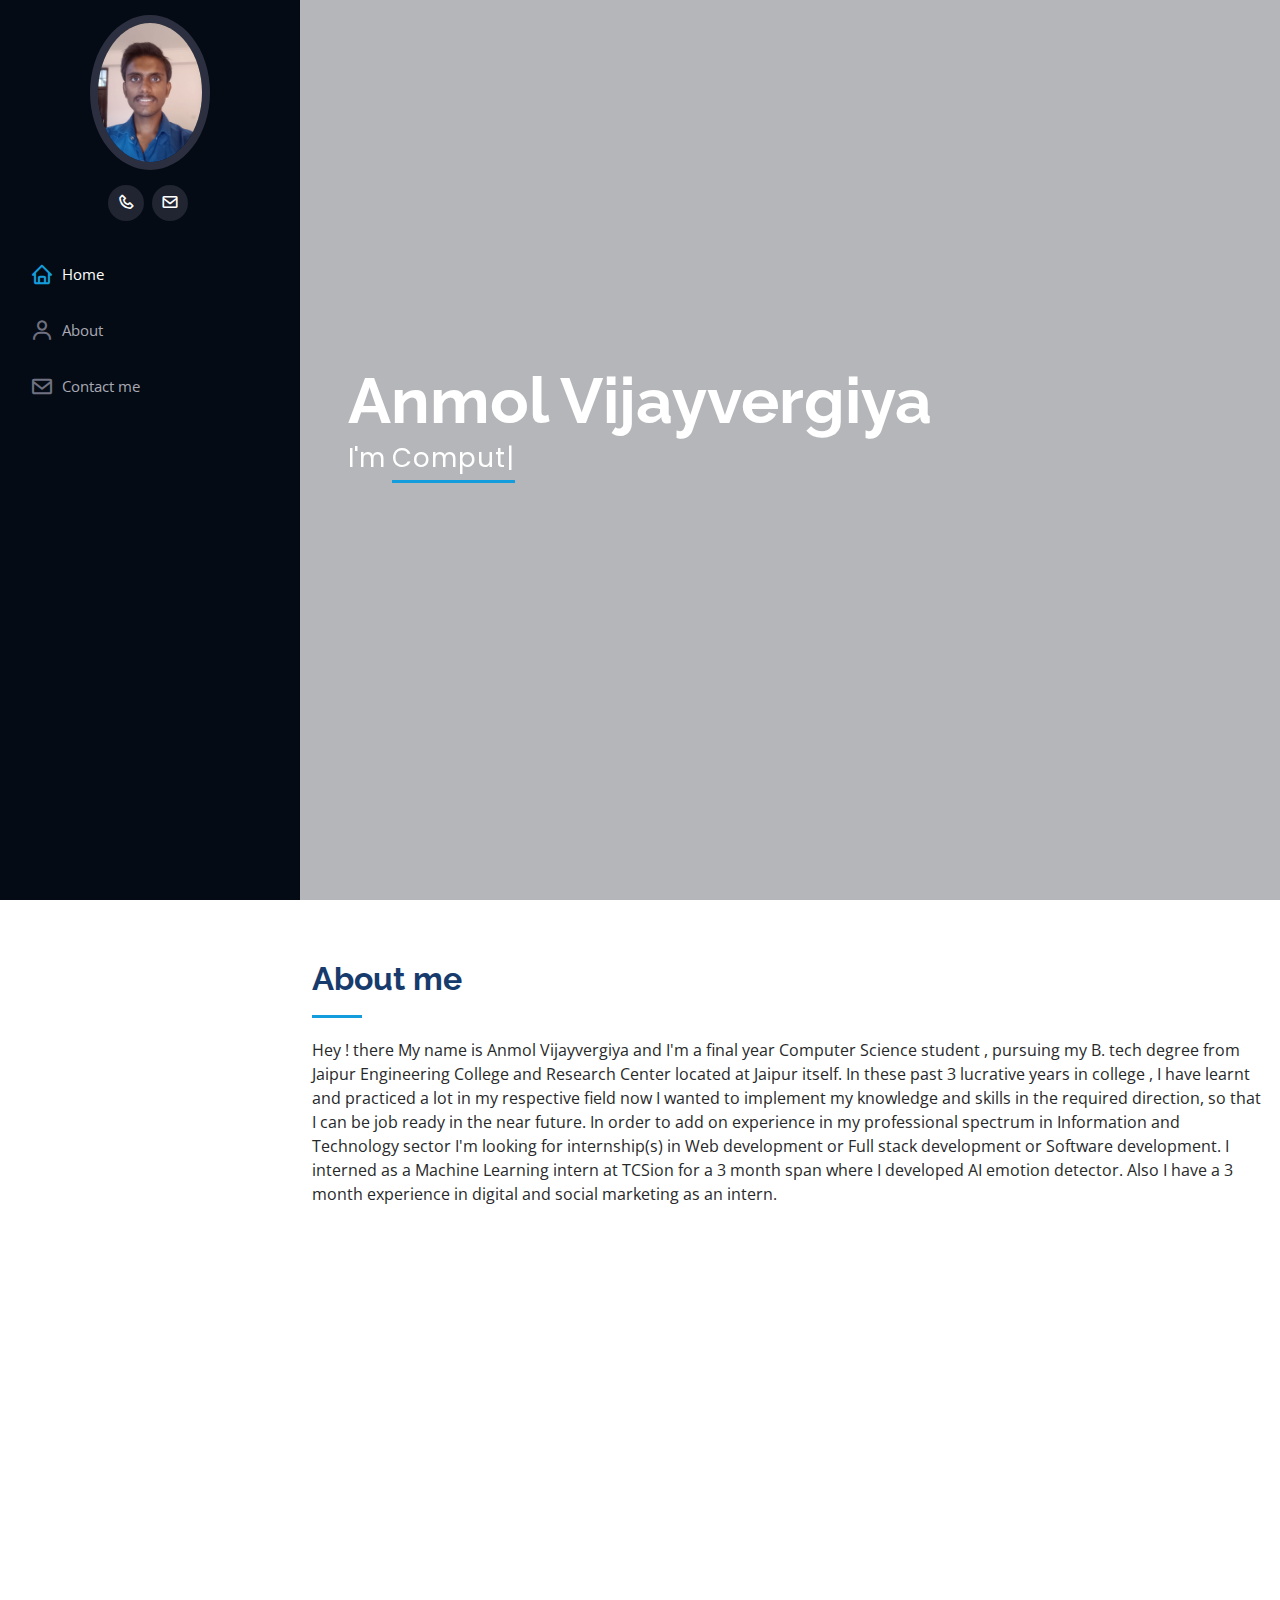
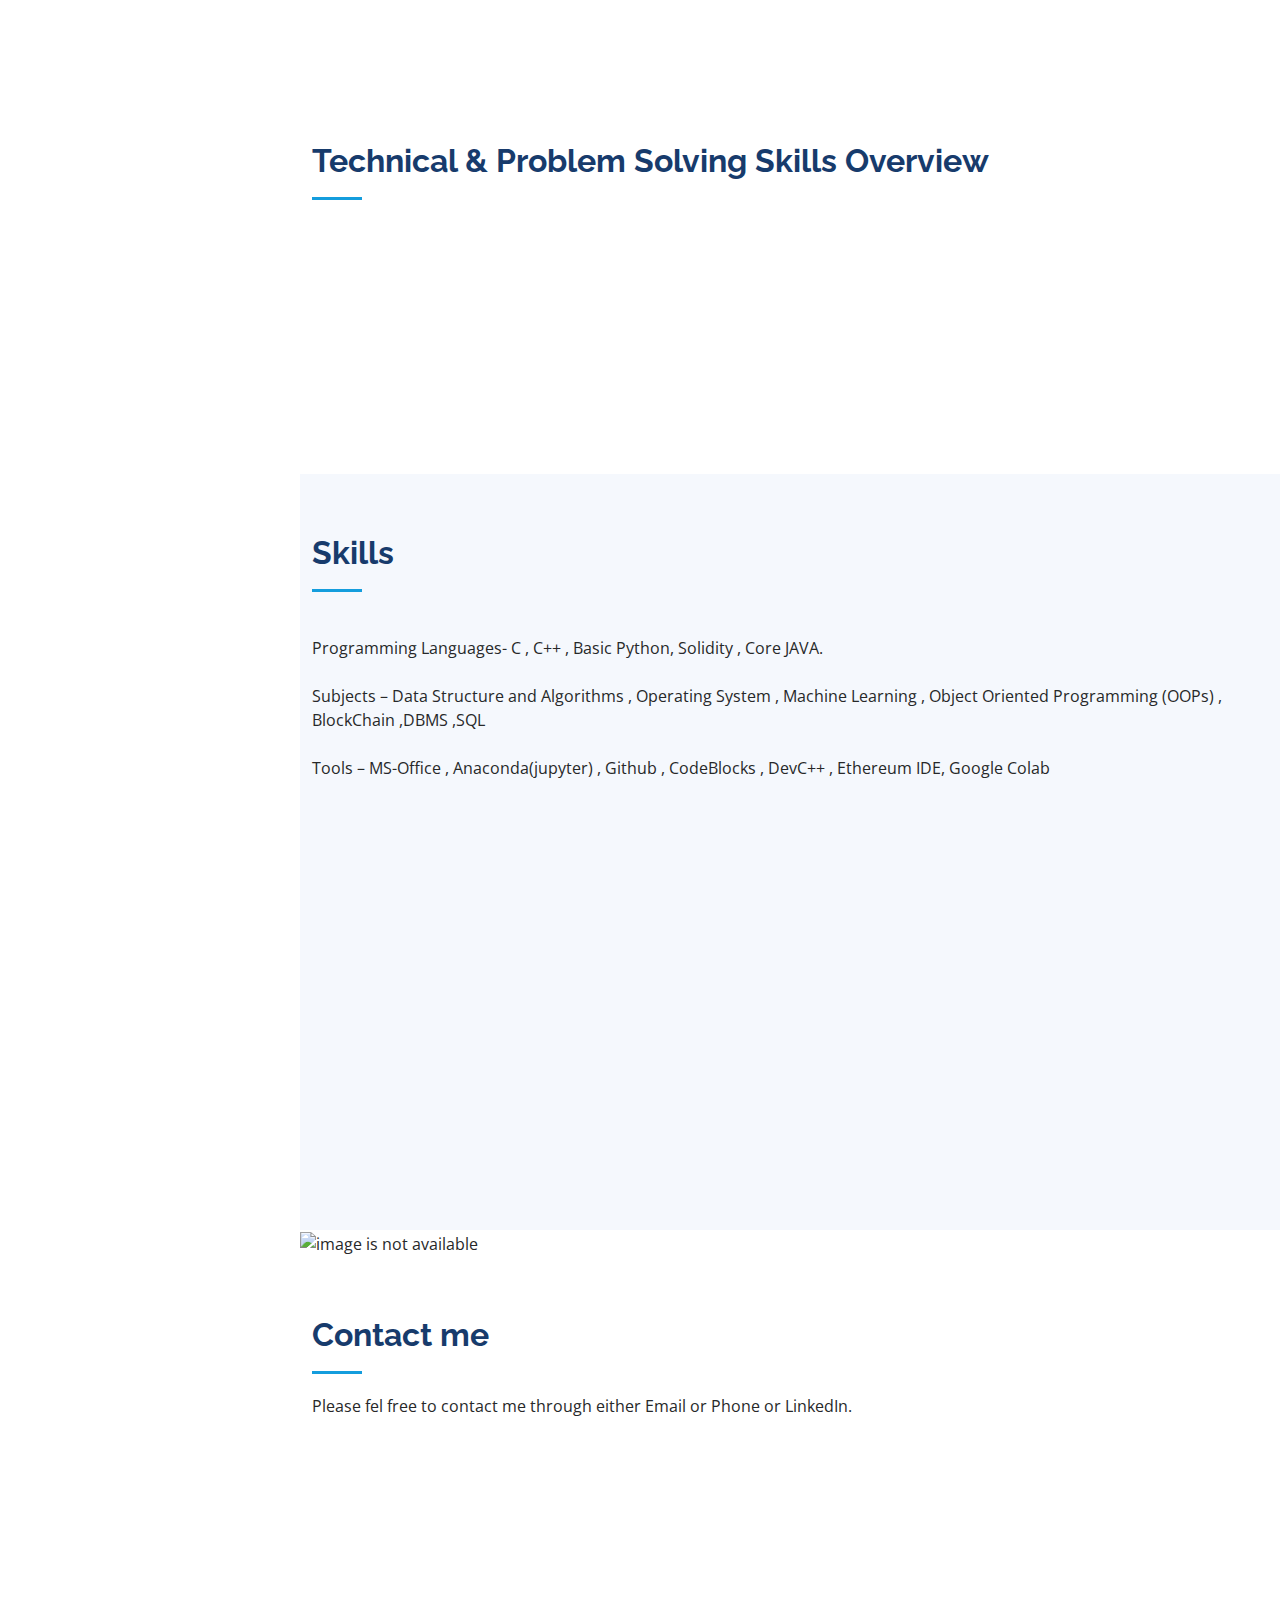
==== main.html @ 1749ee10 "Second file updated" ====
<!DOCTYPE html>
<html lang="en">

<head>
  <meta charset="utf-8">
  <meta content="width=device-width, initial-scale=1.0" name="viewport">

  <title>Anmol Vijayvergiya</title>
  <meta content="" name="description">
  <meta content="" name="keywords">

  <!-- Google Fonts -->
  <link href="https://fonts.googleapis.com/css?family=Open+Sans:300,300i,400,400i,600,600i,700,700i|Raleway:300,300i,400,400i,500,500i,600,600i,700,700i|Poppins:300,300i,400,400i,500,500i,600,600i,700,700i" rel="stylesheet">

  <!-- Vendor CSS Files -->
  <link href="assets/vendor/aos/aos.css" rel="stylesheet">
  <link href="assets/vendor/bootstrap/css/bootstrap.min.css" rel="stylesheet">
  <link href="assets/vendor/bootstrap-icons/bootstrap-icons.css" rel="stylesheet">
  <link href="assets/vendor/boxicons/css/boxicons.min.css" rel="stylesheet">
  <link href="assets/vendor/glightbox/css/glightbox.min.css" rel="stylesheet">
  <link href="assets/vendor/swiper/swiper-bundle.min.css" rel="stylesheet">

  <!-- Template Main CSS File -->
  <link href="assets/css/style.css" rel="stylesheet">
  
  

</head>

<body>

  <!-- ======= Mobile nav toggle button ======= -->
  <i class="bi bi-list mobile-nav-toggle d-xl-none"></i>

  <!-- ======= Header ======= -->
  <header id="header">
    <div class="d-flex flex-column">

      <div class="profile">
        <img src="assets/img/profile-img.jpg" alt="" class="img-fluid rounded-circle">
        <h1 class="text-light"><a href="index.html"></a></h1>
        <div class="social-links mt-6 text-center">
        <a href="tel:+91 9462633950" class="phone"><i class ="bx bx-phone"></i></a>
        <a href="mailto:anmolvijayvergiya10082000@gmail.com" class="email"><i class="bx bx-envelope"></i></a>
        </div>
      </div>

      <nav id="navbar" class="nav-menu navbar">
        <ul>
          <li><a href="#hero" class="nav-link scrollto active"><i class="bx bx-home"></i> <span>Home</span></a></li>
          <li><a href="#about" class="nav-link scrollto"><i class="bx bx-user"></i> <span>About</span></a></li>
          <li><a href="#contact" class="nav-link scrollto"><i class="bx bx-envelope"></i> <span>Contact me</span></a></li>
        </ul>
      </nav><!-- .nav-menu -->
    </div>
  </header><!-- End Header -->

  <!-- ======= Hero Section ======= -->
  <section id="hero" class="d-flex flex-column justify-content-center align-items-center">
    <div class="hero-container" data-aos="fade-in">
      <h1>Anmol Vijayvergiya</h1>
      <p>I'm <span class="typed" data-typed-items="Computer Science Student, Software Developer, Machine Learning Enthusiast, Web Developer , Biblophilic"></span></p>
    </div>
  </section><!-- End Hero -->

  <main id="main">

    <!-- ======= About Section ======= -->
    <section id="about" class="about">
      <div class="container">

        <div class="section-title">
          <h2>About me</h2>
          <p>Hey ! there My name is Anmol Vijayvergiya and I'm a final year Computer Science student , pursuing my B. tech degree from Jaipur Engineering College and Research Center located at Jaipur itself. 

In these past 3 lucrative years in college , I have learnt and practiced a lot in my respective field now I wanted to implement my knowledge and skills in the required direction, so that I can be job ready in the near future. In order to add on experience in my professional spectrum in Information and Technology sector I'm looking for internship(s) in Web development or Full stack development or Software development. 
I interned as a Machine Learning intern at TCSion for a 3 month span where I developed AI emotion detector. Also I have a 3 month experience in digital and social marketing as an intern. </p>
        </div>

        <div class="row">
          <div class="col-lg-4" data-aos="fade-right">
            <img src="assets/img/profile-img101.jpg" class="img-fluid" alt="">
          </div>
          <div class="col-lg-8 pt-4 pt-lg-0 content" data-aos="fade-left">
            <h3>Personal Information</h3>
            
			
            <div class="row">
              <div class="col-lg-6">
                <ul>
                  <li><i class="bi bi-chevron-right"></i> <strong>Birthday:</strong> <span>10 August </span></li>
                  <!--<li><i class="bi bi-chevron-right"></i> <strong>Website:</strong> <span><a href="https://harinandan123.netlify.app">This website</a></span></li> -->
                  <li><i class="bi bi-chevron-right"></i> <strong>Phone:</strong> <span>+91 9462633950</span></li>
                  <li><i class="bi bi-chevron-right"></i> <strong>City:</strong> <span>Jaipur, Rajasthan, India</span></li>
                </ul>
              </div>
              <div class="col-lg-6">
                <ul>
                  <li><i class="bi bi-chevron-right"></i> <strong>Age:</strong> <span>22</span></li>
                  <li><i class="bi bi-chevron-right"></i> <strong>Email:</strong> <span>anmolvijayvergiya10082000@gmail.com</span></li>
                  <li><i class="bi bi-chevron-right"></i> <strong>Status:</strong> <span>Pursuing Graduation</span></li>
		<li><i class="bi bi-chevron-right"></i> <strong>Hobbies:</strong> <span>Playing Table Tennis , Book reading and Listening to podcast.</span></li>	
                </ul>
              </div>
            </div>
            <p> 
            </p> 
          </div>
        </div>

      </div>
    </section><!-- End About Section -->

    <!-- ======= Facts Section ======= -->
    <section id="facts" class="facts">
      <div class="container">

        <div class="section-title">
          <h2>Technical & Problem Solving Skills Overview</h2>
          <!-- <p>This website is hosted on <a href="https://www.netlify.com">Netlify</a></p>
          <p>This website is built using HTML, CSS and a bit of JavaScript (imported)</p>         
          <p>Snakes are reptiles, so they are cold blooded and completely rely on sunlight and warmth to survive</p> -->
        </div>

        <div class="row no-gutters">

          <div class="col-lg-3 col-md-6 d-md-flex align-items-md-stretch" data-aos="fade-up">
            <div class="count-box">
              <i class="bi bi-laptop"></i>
              <span data-purecounter-start="0" data-purecounter-end="1" data-purecounter-duration="1" class="purecounter"></span>
              <p><strong>GeeksForGeeks</strong> </p><p><a href="https://auth.geeksforgeeks.org/user/anmolvijayvergiya/practice">Tap to View</a></p>
            </div>
          </div>

          <div class="col-lg-3 col-md-6 d-md-flex align-items-md-stretch" data-aos="fade-up" data-aos-delay="100">
            <div class="count-box">
              <i class="bi bi-pc-display-horizontal"></i>
              <span data-purecounter-start="0" data-purecounter-end="20"  data-purecounter-duration="1" class="purecounter"></span>
              <p><strong>Hacker Rank</strong></p><p><a href="https://www.hackerrank.com/anmolvijyvergiya?hr_r=1">Tap to View </a></p>
            </div>
          </div>

          <div class="col-lg-3 col-md-6 d-md-flex align-items-md-stretch" data-aos="fade-up" data-aos-delay="200">
            <div class="count-box">
              <i class="bi bi-github"></i>
              <span data-purecounter-start="0" data-purecounter-end="3" data-purecounter-duration="1" class="purecounter"></span>
              <p><strong>GitHub</strong></p><p><a href="https://github.com/anmolvvg?tab=repositoriGitHubes">Tap to View</a></p>
            </div>
          </div>

          <div class="col-lg-3 col-md-6 d-md-flex align-items-md-stretch" data-aos="fade-up" data-aos-delay="300">
            <div class="count-box">
              <i class="bi bi-linkedin"></i>
              <span data-purecounter-start="0" data-purecounter-end="2" data-purecounter-duration="1" class="purecounter"></span>
              <p><strong>LinkedIn</strong></p><p><a href="https://www.linkedin.com/in/anmol-vijayvergiya-avvg">Tap to View</a></p>
            </div>
          </div>

        </div>

      </div>
    </section><!-- End Facts Section -->
	
	
	
	

    <!-- ======= Skills Section ======= -->
    <section id="skills" class="skills section-bg">
      <div class="container">

        <div class="section-title">
          <h2>Skills</h2>
          <p><br>Programming Languages- C , C++ , Basic Python, Solidity , Core JAVA.<br>
<br>Subjects – Data Structure and Algorithms , Operating System , Machine Learning , Object Oriented Programming (OOPs) , BlockChain ,DBMS ,SQL</br>
<br>Tools – MS-Office , Anaconda(jupyter) , Github , CodeBlocks , DevC++ , Ethereum IDE, Google Colab</br></p>
        </div>

        <div class="row skills-content">

          <div class="col-lg-6" data-aos="fade-up">

            
		<div class="progress">
              <span class="skill">C++ Programming <i class="val">95%</i></span>
              <div class="progress-bar-wrap">
                <div class="progress-bar" role="progressbar" aria-valuenow="95" aria-valuemin="0" aria-valuemax="100"></div>
              </div>
            </div>

		
		<div class="progress">
              <span class="skill">Object Oriented Programming (OOPs)<i class="val">95%</i></span>
              <div class="progress-bar-wrap">
                <div class="progress-bar" role="progressbar" aria-valuenow="95" aria-valuemin="0" aria-valuemax="100"></div>
              </div>
            </div>


		<div class="progress">
              <span class="skill">C Programming <i class="val">85%</i></span>
              <div class="progress-bar-wrap">
                <div class="progress-bar" role="progressbar" aria-valuenow="85" aria-valuemin="0" aria-valuemax="100"></div>
              </div>
            </div>

		<div class="progress">
              <span class="skill">Python Programming <i class="val">65%</i></span>
              <div class="progress-bar-wrap">
                <div class="progress-bar" role="progressbar" aria-valuenow="65" aria-valuemin="0" aria-valuemax="100"></div>
              </div>
            </div>

		<div class="progress">
              <span class="skill">Core JAVA <i class="val">55%</i></span>
              <div class="progress-bar-wrap">
                <div class="progress-bar" role="progressbar" aria-valuenow="55" aria-valuemin="0" aria-valuemax="100"></div>
              </div>
            </div>

            <div class="progress">
              <span class="skill">Data Structure and Algorithms (DSA)<i class="val">80%</i></span>
              <div class="progress-bar-wrap">
                <div class="progress-bar" role="progressbar" aria-valuenow="80" aria-valuemin="0" aria-valuemax="100"></div>
              </div>
            </div>

          </div>

          <div class="col-lg-6" data-aos="fade-up" data-aos-delay="100">

		<div class="progress">
              <span class="skill">HTML <i class="val">70%</i></span>
              <div class="progress-bar-wrap">
                <div class="progress-bar" role="progressbar" aria-valuenow="70" aria-valuemin="0" aria-valuemax="100"></div>
              </div>
            </div>

    <div class="progress">
              <span class="skill">CSS <i class="val">40%</i></span>
              <div class="progress-bar-wrap">
                <div class="progress-bar" role="progressbar" aria-valuenow="40" aria-valuemin="0" aria-valuemax="100"></div>
              </div>
            </div>

		
	<div class="progress">
              <span class="skill">JavaScript <i class="val">10%</i></span>
              <div class="progress-bar-wrap">
                <div class="progress-bar" role="progressbar" aria-valuenow="10" aria-valuemin="0" aria-valuemax="100"></div>
              </div>
            </div>

            <div class="progress">
              <span class="skill">Sequence Query Langauge (SQL) <i class="val">40%</i></span>
              <div class="progress-bar-wrap">
                <div class="progress-bar" role="progressbar" aria-valuenow="40" aria-valuemin="0" aria-valuemax="100"></div>
              </div>
            </div>

          </div>

        </div>

      </div>
    </section><!-- End Skills Section -->

 
 
    <img src="C:\Users\user\Documents\Portfolio\9.png" alt="image is not available" width="920px" height="300px" class="img-fluid">
    
 
    
	
	 
	
 
    

    <!-- ======= Contact Section ======= -->
    <section id="contact" class="contact">
      <div class="container">

        <div class="section-title">
          <h2>Contact me</h2>
          <p>Please fel free to contact me through either Email or Phone or LinkedIn.</p>
        </div>

        <div class="row" data-aos="fade-in">

          <div class="col-lg-10 d-flex align-items-stretch">
            <div class="info">
              <div class="address">
                <i class="bi bi-geo-alt"></i>
                <h4>Location:</h4>
                <p>Jaipur, Rajasthan, India</p>
              </div>

              <div class="email">
                <i class="bi bi-envelope"></i>
                <h4>Email:</h4>
                <p>anmolvijayvergiya10082000@gmail.com</p>
              </div>

              <div class="LinkedIn">
                <i class="bi bi-inbox"></i>
                <h4>Message me on LinkedIn:</h4>
                <p>https://www.linkedin.com/in/anmol-vijayvergiya/</p>
              </div>


              <div class="phone">
                <i class="bi bi-phone"></i>
                <h4>Call:</h4>
                <p>+91 9462633950</p>
              </div>

              <iframe src="https://www.google.com/maps/embed?pb=!1m18!1m12!1m3!1d3561.8884511734736!2d75.82032671421248!3d26.779825472246877!2m3!1f0!2f0!3f0!3m2!1i1024!2i768!4f13.1!3m3!1m2!1s0x396dc976f7291db3%3A0x94ba508eacf8b260!2sChanakya%20Hostel!5e0!3m2!1sen!2sin!4v1665336549093!5m2!1sen!2sin" width="600" height="450" style="border:0;" allowfullscreen="" loading="lazy" referrerpolicy="no-referrer-when-downgrade"></iframe>
            </div>


      </div>
    </section><!-- End Contact Section -->

  </main><!-- End #main -->

  <!-- ======= Footer ======= -->
  <footer id="footer">
    <div class="container">
      <div class="copyright">
        
  </footer><!-- End  Footer -->

  <a href="#" class="back-to-top d-flex align-items-center justify-content-center"><i class="bi bi-arrow-up-short"></i></a>

  <!-- Vendor JS Files -->
  <script src="assets/vendor/purecounter/purecounter.js"></script>
  <script src="assets/vendor/aos/aos.js"></script>
  <script src="assets/vendor/bootstrap/js/bootstrap.bundle.min.js"></script>
  <script src="assets/vendor/glightbox/js/glightbox.min.js"></script>
  <script src="assets/vendor/isotope-layout/isotope.pkgd.min.js"></script>
  <script src="assets/vendor/swiper/swiper-bundle.min.js"></script>
  <script src="assets/vendor/typed.js/typed.min.js"></script>
  <script src="assets/vendor/waypoints/noframework.waypoints.js"></script>


  <!-- Template Main JS File -->
  <script src="assets/js/main.js"></script>
     
    

</body>

</html>
---- assets/css/style.css ----
body {
  font-family: "Open Sans", sans-serif;
  color: #272829;
}

a {
  color: #149ddd;
  text-decoration: none;
}

a:hover {
  color: #37b3ed;
  text-decoration: none;
}

h1, h2, h3, h4, h5, h6 {
  font-family: "Raleway", sans-serif;
}

/*--------------------------------------------------------------
# Back to top button
--------------------------------------------------------------*/
.back-to-top {
  position: fixed;
  visibility: hidden;
  opacity: 0;
  right: 15px;
  bottom: 15px;
  z-index: 996;
  background: #149ddd;
  width: 40px;
  height: 40px;
  border-radius: 50px;
  transition: all 0.4s;
}
.back-to-top i {
  font-size: 28px;
  color: #fff;
  line-height: 0;
}
.back-to-top:hover {
  background: #2eafec;
  color: #fff;
}
.back-to-top.active {
  visibility: visible;
  opacity: 1;
}

/*--------------------------------------------------------------
# Header
--------------------------------------------------------------*/
#header {
  position: fixed;
  top: 0;
  left: 0;
  bottom: 0;
  width: 300px;
  transition: all ease-in-out 0.5s;
  z-index: 9997;
  transition: all 0.5s;
  padding: 0 15px;
  background: #040b14;
  overflow-y: auto;
}
#header .profile img {
  margin: 15px auto;
  display: block;
  width: 120px;
  border: 8px solid #2c2f3f;
}
#header .profile h1 {
  font-size: 24px;
  margin: 0;
  padding: 0;
  font-weight: 600;
  -moz-text-align-last: center;
  text-align-last: center;
  font-family: "Poppins", sans-serif;
}
#header .profile h1 a, #header .profile h1 a:hover {
  color: #fff;
  text-decoration: none;
}
#header .profile .social-links a {
  font-size: 18px;
  display: inline-block;
  background: #212431;
  color: #fff;
  line-height: 1;
  padding: 8px 0;
  margin-right: 4px;
  border-radius: 50%;
  text-align: center;
  width: 36px;
  height: 36px;
  transition: 0.3s;
}
#header .profile .social-links a:hover {
  background: #149ddd;
  color: #fff;
  text-decoration: none;
}

#main {
  margin-left: 300px;
}

@media (max-width: 1199px) {
  #header {
    left: -300px;
  }

  #main {
    margin-left: 0;
  }
}
/*--------------------------------------------------------------
# Navigation Menu
--------------------------------------------------------------*/
/* Desktop Navigation */
.nav-menu {
  padding: 30px 0 0 0;
}
.nav-menu * {
  margin: 0;
  padding: 0;
  list-style: none;
}
.nav-menu > ul > li {
  position: relative;
  white-space: nowrap;
}
.nav-menu a, .nav-menu a:focus {
  display: flex;
  align-items: center;
  color: #a8a9b4;
  padding: 12px 15px;
  margin-bottom: 8px;
  transition: 0.3s;
  font-size: 15px;
}
.nav-menu a i, .nav-menu a:focus i {
  font-size: 24px;
  padding-right: 8px;
  color: #6f7180;
}
.nav-menu a:hover, .nav-menu .active, .nav-menu .active:focus, .nav-menu li:hover > a {
  text-decoration: none;
  color: #fff;
}
.nav-menu a:hover i, .nav-menu .active i, .nav-menu .active:focus i, .nav-menu li:hover > a i {
  color: #149ddd;
}

/* Mobile Navigation */
.mobile-nav-toggle {
  position: fixed;
  right: 15px;
  top: 15px;
  z-index: 9998;
  border: 0;
  font-size: 24px;
  transition: all 0.4s;
  outline: none !important;
  background-color: #149ddd;
  color: #fff;
  width: 40px;
  height: 40px;
  display: inline-flex;
  align-items: center;
  justify-content: center;
  line-height: 0;
  border-radius: 50px;
  cursor: pointer;
}

.mobile-nav-active {
  overflow: hidden;
}
.mobile-nav-active #header {
  left: 0;
}

/*--------------------------------------------------------------
# Hero Section
--------------------------------------------------------------*/
#hero {
  width: 100%;
  height: 100vh;
  background: url("../img/11.gif") top center;
  background-size: cover;
}
#hero:before {
  content: "";
  background: rgba(5, 13, 24, 0.3);
  position: absolute;
  bottom: 0;
  top: 0;
  left: 0;
  right: 0;
  z-index: 1;
}
#hero .hero-container {
  position: relative;
  z-index: 2;
  min-width: 300px;
}
#hero h1 {
  margin: 0 0 10px 0;
  font-size: 64px;
  font-weight: 700;
  line-height: 56px;
  color: #fff;
}
#hero p {
  color: #fff;
  margin-bottom: 50px;
  font-size: 26px;
  font-family: "Poppins", sans-serif;
}
#hero p span {
  color: #fff;
  padding-bottom: 4px;
  letter-spacing: 1px;
  border-bottom: 3px solid #149ddd;
}
@media (min-width: 1024px) {
  #hero {
    background-attachment: fixed;
  }
}
@media (max-width: 768px) {
  #hero h1 {
    font-size: 28px;
    line-height: 36px;
  }
  #hero h2 {
    font-size: 18px;
    line-height: 24px;
    margin-bottom: 30px;
  }
}

/*--------------------------------------------------------------
# Sections General
--------------------------------------------------------------*/
section {
  padding: 60px 0;
  overflow: hidden;
}

.section-bg {
  background: #f5f8fd;
}

.section-title {
  padding-bottom: 30px;
}
.section-title h2 {
  font-size: 32px;
  font-weight: bold;
  margin-bottom: 20px;
  padding-bottom: 20px;
  position: relative;
  color: #173b6c;
}
.section-title h2::after {
  content: "";
  position: absolute;
  display: block;
  width: 50px;
  height: 3px;
  background: #149ddd;
  bottom: 0;
  left: 0;
}
.section-title p {
  margin-bottom: 0;
}

/*--------------------------------------------------------------
# About
--------------------------------------------------------------*/
.about .content h3 {
  font-weight: 700;
  font-size: 26px;
  color: #173b6c;

}


.about .content ul {
  list-style: none;
  padding: 0;
}
.about .content ul li {
  margin-bottom: 20px;
  display: flex;
  align-items: center;
}
.about .content ul strong {
  margin-right: 10px;
}
.about .content ul i {
  font-size: 16px;
  margin-right: 5px;
  color: #149ddd;
  line-height: 0;
}
.about .content p:last-child {
  margin-bottom: 0;
}

/*--------------------------------------------------------------
# Facts
--------------------------------------------------------------*/
.facts {
  padding-bottom: 30px;
}
.facts .count-box {
  padding: 30px;
  width: 100%;
}
.facts .count-box i {
  display: block;
  font-size: 44px;
  color: #149ddd;
  float: left;
  line-height: 0;
}
.facts .count-box span {
  font-size: 48px;
  line-height: 40px;
  display: block;
  font-weight: 700;
  color: #050d18;
  margin-left: 60px;
}
.facts .count-box p {
  padding: 15px 0 0 0;
  margin: 0 0 0 60px;
  font-family: "Raleway", sans-serif;
  font-size: 14px;
  color: #122f57;
}
.facts .count-box a {
  font-weight: 600;
  display: block;
  margin-top: 20px;
  color: #122f57;
  font-size: 15px;
  font-family: "Poppins", sans-serif;
  transition: ease-in-out 0.3s;
}
.facts .count-box a:hover {
  color: #1f5297;
}

/*--------------------------------------------------------------
# Akills
--------------------------------------------------------------*/
.skills .progress {
  height: 60px;
  display: block;
  background: none;
  border-radius: 0;
}
.skills .progress .skill {
  padding: 0;
  margin: 0 0 6px 0;
  text-transform: uppercase;
  display: block;
  font-weight: 600;
  font-family: "Poppins", sans-serif;
  color: #050d18;
}
.skills .progress .skill .val {
  float: right;
  font-style: normal;
}
.skills .progress-bar-wrap {
  background: #dce8f8;
  height: 10px;
}
.skills .progress-bar {
  width: 1px;
  height: 10px;
  transition: 0.9s;
  background-color: #149ddd;
}

/*--------------------------------------------------------------
# Resume
--------------------------------------------------------------*/
.resume .resume-title {
  font-size: 26px;
  font-weight: 700;
  margin-top: 20px;
  margin-bottom: 20px;
  color: #050d18;
}
.resume .resume-item {
  padding: 0 0 20px 20px;
  margin-top: -2px;
  border-left: 2px solid #1f5297;
  position: relative;
}
.resume .resume-item h4 {
  line-height: 18px;
  font-size: 18px;
  font-weight: 600;
  text-transform: uppercase;
  font-family: "Poppins", sans-serif;
  color: #050d18;
  margin-bottom: 10px;
}
.resume .resume-item h5 {
  font-size: 16px;
  background: #e4edf9;
  padding: 5px 15px;
  display: inline-block;
  font-weight: 600;
  margin-bottom: 10px;
}
.resume .resume-item ul {
  padding-left: 20px;
}
.resume .resume-item ul li {
  padding-bottom: 10px;
}
.resume .resume-item:last-child {
  padding-bottom: 0;
}
.resume .resume-item::before {
  content: "";
  position: absolute;
  width: 16px;
  height: 16px;
  border-radius: 50px;
  left: -9px;
  top: 0;
  background: #fff;
  border: 2px solid #1f5297;
}

/*--------------------------------------------------------------
# Portfolio
--------------------------------------------------------------*/
.portfolio .portfolio-item {
  margin-bottom: 30px;
}
.portfolio #portfolio-flters {
  padding: 0;
  margin: 0 auto 35px auto;
  list-style: none;
  text-align: center;
  background: #fff;
  border-radius: 50px;
  padding: 2px 15px;
}
.portfolio #portfolio-flters li {
  cursor: pointer;
  display: inline-block;
  padding: 10px 15px 8px 15px;
  font-size: 14px;
  font-weight: 600;
  line-height: 1;
  text-transform: uppercase;
  color: #272829;
  margin-bottom: 5px;
  transition: all 0.3s ease-in-out;
}
.portfolio #portfolio-flters li:hover, .portfolio #portfolio-flters li.filter-active {
  color: #149ddd;
}
.portfolio #portfolio-flters li:last-child {
  margin-right: 0;
}
.portfolio .portfolio-wrap {
  transition: 0.3s;
  position: relative;
  overflow: hidden;
  z-index: 1;
}
.portfolio .portfolio-wrap::before {
  content: "";
  background: rgba(255, 255, 255, 0.5);
  position: absolute;
  left: 0;
  right: 0;
  top: 0;
  bottom: 0;
  transition: all ease-in-out 0.3s;
  z-index: 2;
  opacity: 0;
}
.portfolio .portfolio-wrap .portfolio-links {
  opacity: 1;
  left: 0;
  right: 0;
  bottom: -60px;
  z-index: 3;
  position: absolute;
  transition: all ease-in-out 0.3s;
  display: flex;
  justify-content: center;
}
.portfolio .portfolio-wrap .portfolio-links a {
  color: #fff;
  font-size: 28px;
  text-align: center;
  background: rgba(20, 157, 221, 0.75);
  transition: 0.3s;
  width: 50%;
}
.portfolio .portfolio-wrap .portfolio-links a:hover {
  background: rgba(20, 157, 221, 0.95);
}
.portfolio .portfolio-wrap .portfolio-links a + a {
  border-left: 1px solid #37b3ed;
}
.portfolio .portfolio-wrap:hover::before {
  top: 0;
  left: 0;
  right: 0;
  bottom: 0;
  opacity: 1;
}
.portfolio .portfolio-wrap:hover .portfolio-links {
  opacity: 1;
  bottom: 0;
}

/*--------------------------------------------------------------
# Portfolio Details
--------------------------------------------------------------*/
.portfolio-details {
  padding-top: 40px;
}
.portfolio-details .portfolio-details-slider img {
  width: 100%;
}
.portfolio-details .portfolio-details-slider .swiper-pagination {
  margin-top: 20px;
  position: relative;
}
.portfolio-details .portfolio-details-slider .swiper-pagination .swiper-pagination-bullet {
  width: 12px;
  height: 12px;
  background-color: #fff;
  opacity: 1;
  border: 1px solid #149ddd;
}
.portfolio-details .portfolio-details-slider .swiper-pagination .swiper-pagination-bullet-active {
  background-color: #149ddd;
}
.portfolio-details .portfolio-info {
  padding: 30px;
  box-shadow: 0px 0 30px rgba(5, 13, 24, 0.08);
}
.portfolio-details .portfolio-info h3 {
  font-size: 22px;
  font-weight: 700;
  margin-bottom: 20px;
  padding-bottom: 20px;
  border-bottom: 1px solid #eee;
}
.portfolio-details .portfolio-info ul {
  list-style: none;
  padding: 0;
  font-size: 15px;
}
.portfolio-details .portfolio-info ul li + li {
  margin-top: 10px;
}
.portfolio-details .portfolio-description {
  padding-top: 30px;
}
.portfolio-details .portfolio-description h2 {
  font-size: 26px;
  font-weight: 700;
  margin-bottom: 20px;
}
.portfolio-details .portfolio-description p {
  padding: 0;
}

/*--------------------------------------------------------------
# Services
--------------------------------------------------------------*/
.services .icon-box {
  margin-bottom: 20px;
}
.services .icon {
  float: left;
  display: flex;
  align-items: center;
  justify-content: center;
  width: 54px;
  height: 54px;
  background: #149ddd;
  border-radius: 50%;
  transition: 0.5s;
  border: 1px solid #149ddd;
}
.services .icon i {
  color: #fff;
  font-size: 24px;
  line-height: 0;
}
.services .icon-box:hover .icon {
  background: #fff;
}
.services .icon-box:hover .icon i {
  color: #149ddd;
}
.services .title {
  margin-left: 80px;
  font-weight: 700;
  margin-bottom: 15px;
  font-size: 18px;
}
.services .title a {
  color: #343a40;
}
.services .title a:hover {
  color: #149ddd;
}
.services .description {
  margin-left: 80px;
  line-height: 24px;
  font-size: 14px;
}

/*--------------------------------------------------------------
# Testimonials
--------------------------------------------------------------*/
.testimonials .testimonials-carousel, .testimonials .testimonials-slider {
  overflow: hidden;
}
.testimonials .testimonial-item {
  box-sizing: content-box;
  text-align: center;
  min-height: 320px;
}
.testimonials .testimonial-item .testimonial-img {
  width: 90px;
  border-radius: 50%;
  margin: 0 auto;
}
.testimonials .testimonial-item h3 {
  font-size: 18px;
  font-weight: bold;
  margin: 10px 0 5px 0;
  color: #111;
}
.testimonials .testimonial-item h4 {
  font-size: 14px;
  color: #999;
  margin: 0;
}
.testimonials .testimonial-item .quote-icon-left, .testimonials .testimonial-item .quote-icon-right {
  color: #c3e8fa;
  font-size: 26px;
}
.testimonials .testimonial-item .quote-icon-left {
  display: inline-block;
  left: -5px;
  position: relative;
}
.testimonials .testimonial-item .quote-icon-right {
  display: inline-block;
  right: -5px;
  position: relative;
  top: 10px;
}
.testimonials .testimonial-item p {
  font-style: italic;
  margin: 0 15px 15px 15px;
  padding: 20px;
  background: #fff;
  position: relative;
  margin-bottom: 35px;
  border-radius: 6px;
  box-shadow: 0px 2px 15px rgba(0, 0, 0, 0.1);
}
.testimonials .testimonial-item p::after {
  content: "";
  width: 0;
  height: 0;
  border-top: 20px solid #fff;
  border-right: 20px solid transparent;
  border-left: 20px solid transparent;
  position: absolute;
  bottom: -20px;
  left: calc(50% - 20px);
}
.testimonials .swiper-pagination {
  margin-top: 20px;
  position: relative;
}
.testimonials .swiper-pagination .swiper-pagination-bullet {
  width: 12px;
  height: 12px;
  background-color: #fff;
  opacity: 1;
  border: 1px solid #149ddd;
}
.testimonials .swiper-pagination .swiper-pagination-bullet-active {
  background-color: #149ddd;
}

/*--------------------------------------------------------------
# Contact
--------------------------------------------------------------*/
.contact {
  padding-bottom: 130px;
}
.contact .info {
  padding: 30px;
  background: #fff;
  width: 100%;
  box-shadow: 0 0 24px 0 rgba(0, 0, 0, 0.12);
}
.contact .info i {
  font-size: 20px;
  color: #149ddd;
  float: left;
  width: 44px;
  height: 44px;
  background: #dff3fc;
  display: flex;
  justify-content: center;
  align-items: center;
  border-radius: 50px;
  transition: all 0.3s ease-in-out;
}
.contact .info h4 {
  padding: 0 0 0 60px;
  font-size: 22px;
  font-weight: 600;
  margin-bottom: 5px;
  color: #050d18;
}
.contact .info p {
  padding: 0 0 10px 60px;
  margin-bottom: 20px;
  font-size: 14px;
  color: #173b6c;
}
.contact .info .email p {
  padding-top: 5px;
}
.contact .info .social-links {
  padding-left: 60px;
}
.contact .info .social-links a {
  font-size: 18px;
  display: inline-block;
  background: #333;
  color: #fff;
  line-height: 1;
  padding: 8px 0;
  border-radius: 50%;
  text-align: center;
  width: 36px;
  height: 36px;
  transition: 0.3s;
  margin-right: 10px;
}
.contact .info .social-links a:hover {
  background: #149ddd;
  color: #fff;
}
.contact .info .email:hover i, .contact .info .address:hover i,  .contact .info .phone:hover i, .contact .info .skype:hover i {
  background: #149ddd;
  color: #fff;
}
.contact .php-email-form {
  width: 100%;
  padding: 30px;
  background: #fff;
  box-shadow: 0 0 24px 0 rgba(0, 0, 0, 0.12);
}
.contact .php-email-form .form-group {
  padding-bottom: 8px;
}
.contact .php-email-form .validate {
  display: none;
  color: red;
  margin: 0 0 15px 0;
  font-weight: 400;
  font-size: 13px;
}
.contact .php-email-form .error-message {
  display: none;
  color: #fff;
  background: #ed3c0d;
  text-align: left;
  padding: 15px;
  font-weight: 600;
}
.contact .php-email-form .error-message br + br {
  margin-top: 25px;
}
.contact .php-email-form .sent-message {
  display: none;
  color: #fff;
  background: #18d26e;
  text-align: center;
  padding: 15px;
  font-weight: 600;
}
.contact .php-email-form .loading {
  display: none;
  background: #fff;
  text-align: center;
  padding: 15px;
}
.contact .php-email-form .loading:before {
  content: "";
  display: inline-block;
  border-radius: 50%;
  width: 24px;
  height: 24px;
  margin: 0 10px -6px 0;
  border: 3px solid #18d26e;
  border-top-color: #eee;
  -webkit-animation: animate-loading 1s linear infinite;
  animation: animate-loading 1s linear infinite;
}
.contact .php-email-form .form-group {
  margin-bottom: 15px;
}
.contact .php-email-form label {
  padding-bottom: 8px;
}
.contact .php-email-form input, .contact .php-email-form textarea {
  border-radius: 0;
  box-shadow: none;
  font-size: 14px;
}
.contact .php-email-form input {
  height: 44px;
}
.contact .php-email-form textarea {
  padding: 10px 15px;
}
.contact .php-email-form button[type=submit] {
  background: #149ddd;
  border: 0;
  padding: 10px 24px;
  color: #fff;
  transition: 0.4s;
  border-radius: 4px;
}
.contact .php-email-form button[type=submit]:hover {
  background: #37b3ed;
}
@-webkit-keyframes animate-loading {
  0% {
    transform: rotate(0deg);
  }
  100% {
    transform: rotate(360deg);
  }
}
@keyframes animate-loading {
  0% {
    transform: rotate(0deg);
  }
  100% {
    transform: rotate(360deg);
  }
}

/*--------------------------------------------------------------
# Breadcrumbs
--------------------------------------------------------------*/
.breadcrumbs {
  padding: 20px 0;
  background: #f9f9f9;
}
.breadcrumbs h2 {
  font-size: 26px;
  font-weight: 300;
}
.breadcrumbs ol {
  display: flex;
  flex-wrap: wrap;
  list-style: none;
  padding: 0;
  margin: 0;
  font-size: 15px;
}
.breadcrumbs ol li + li {
  padding-left: 10px;
}
.breadcrumbs ol li + li::before {
  display: inline-block;
  padding-right: 10px;
  color: #0e2442;
  content: "/";
}
@media (max-width: 768px) {
  .breadcrumbs .d-flex {
    display: block !important;
  }
  .breadcrumbs ol {
    display: block;
  }
  .breadcrumbs ol li {
    display: inline-block;
  }
}

/*--------------------------------------------------------------
# Footer
--------------------------------------------------------------*/
#footer {
  padding: 15px;
  color: #f4f6fd;
  font-size: 14px;
  position: fixed;
  left: 0;
  bottom: 0;
  width: 300px;
  z-index: 9999;
  background: #040b14;
}
#footer .copyright {
  text-align: center;
}
#footer .credits {
  padding-top: 5px;
  text-align: center;
  font-size: 13px;
  color: #eaebf0;
}



@media (max-width: 1199px) {
  #footer {
    position: static;
    width: auto;
    padding-right: 20px 15px;
  }
}
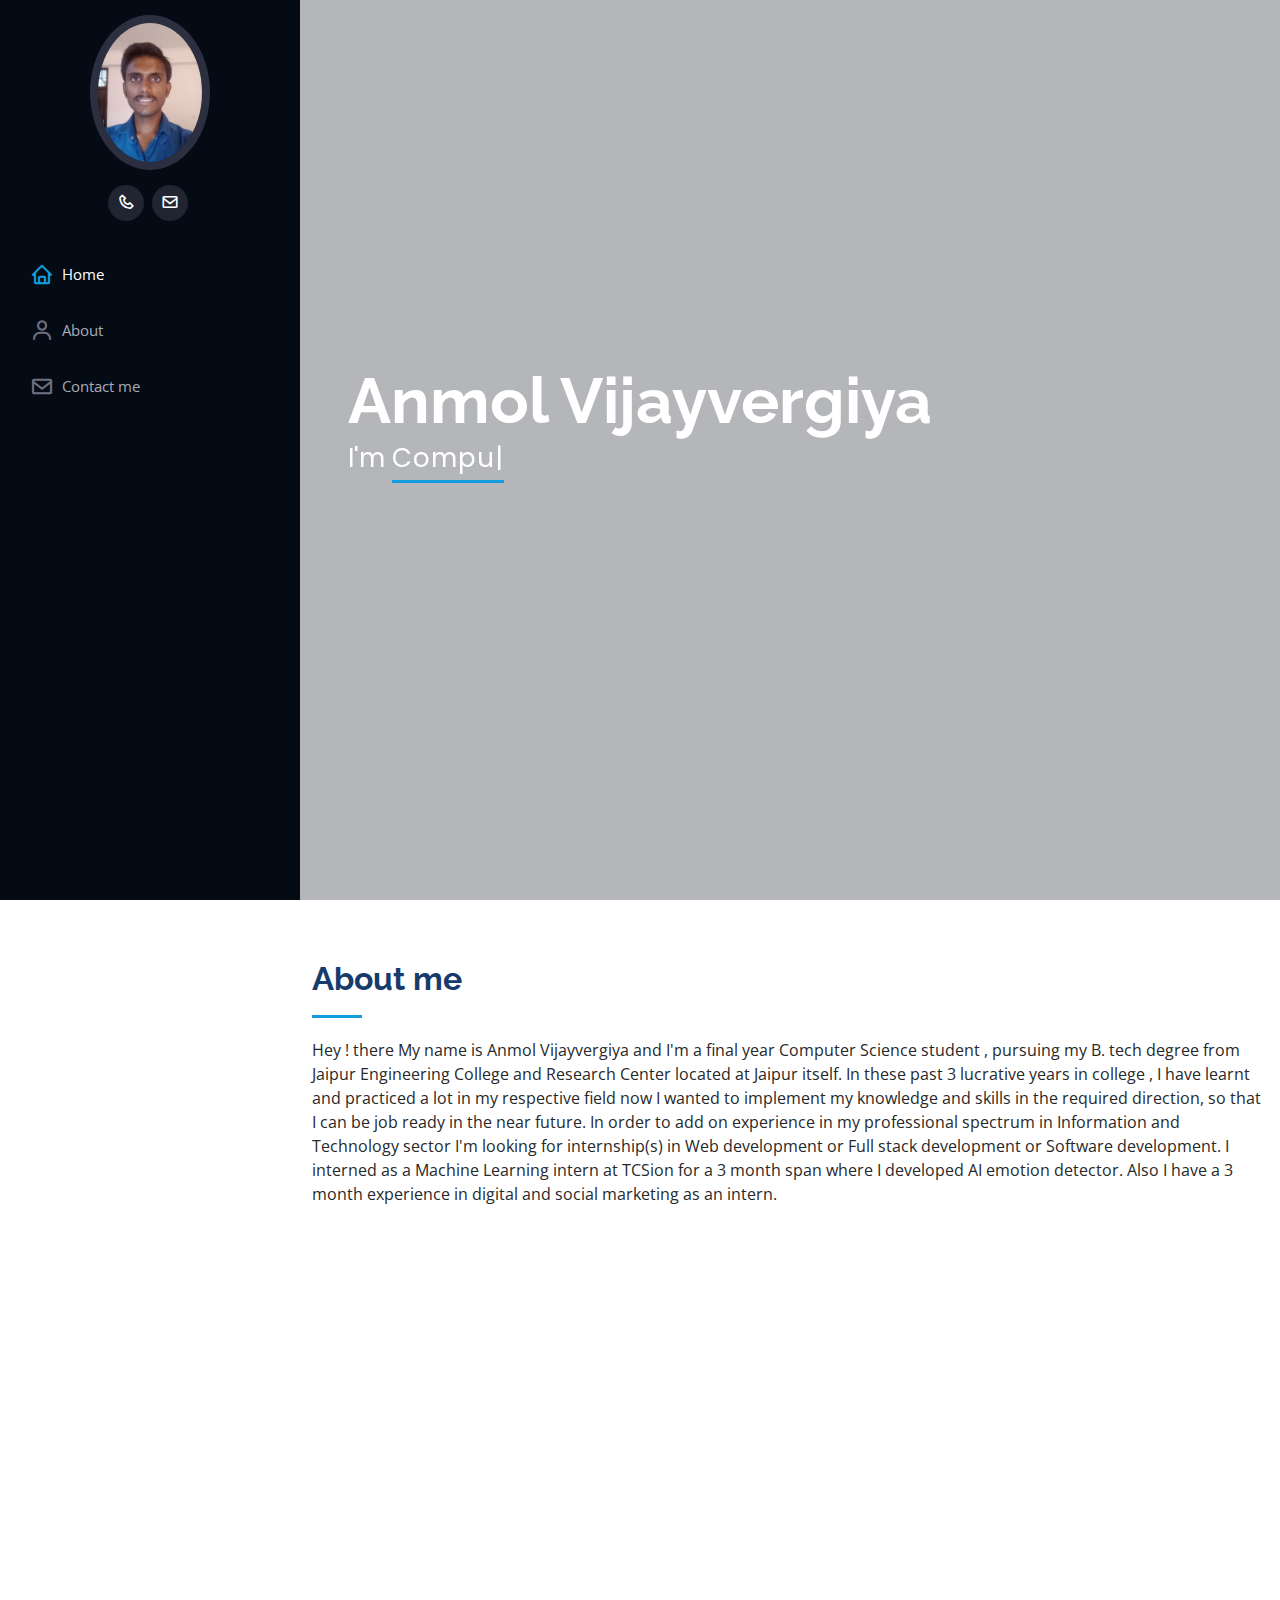
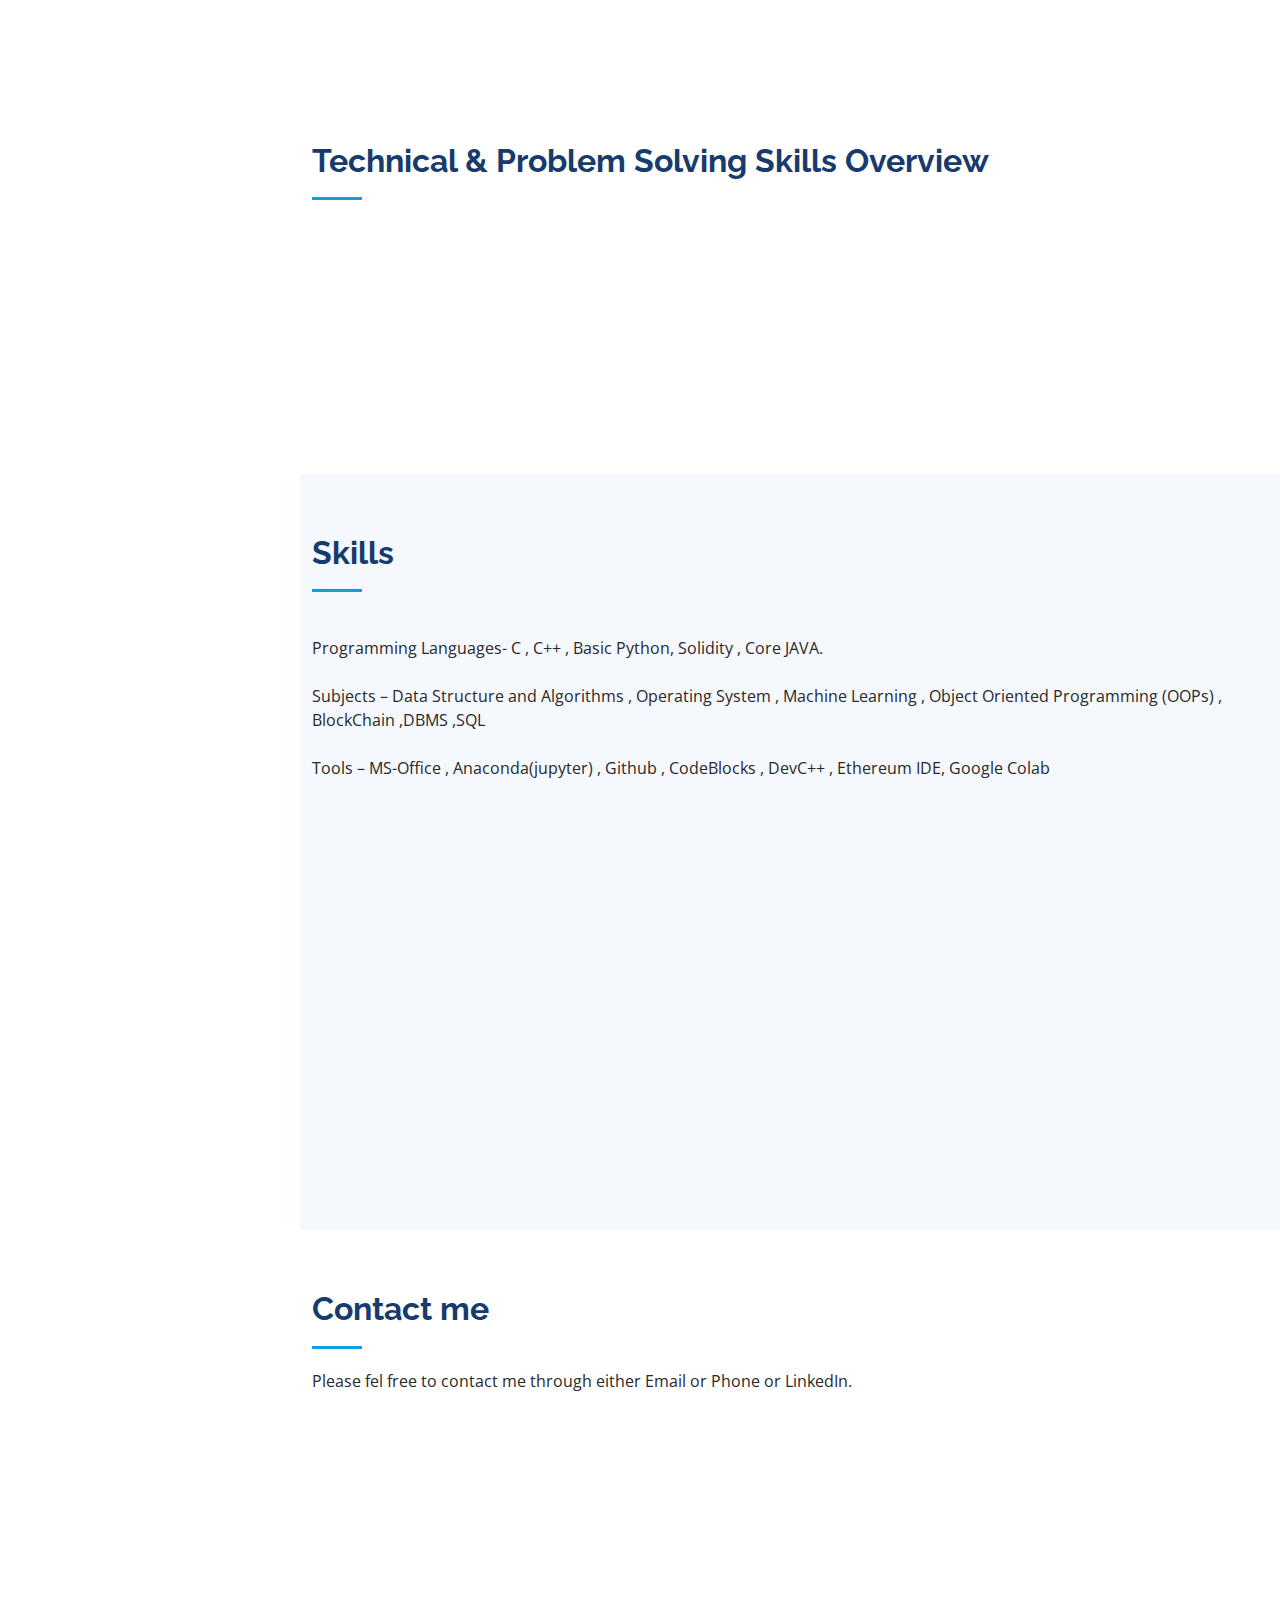
==== commit 6c76e34b: "Second file updated" ====
--- a/main.html
+++ b/main.html
@@ -267,7 +267,7 @@
 
  
  
-    <img src="C:\Users\user\Documents\Portfolio\9.png" alt="image is not available" width="920px" height="300px" class="img-fluid">
+    <!--img src="C:\Users\user\Documents\Portfolio\9.png" alt="image is not available" width="920px" height="300px" class="img-fluid"-->
     
  
     
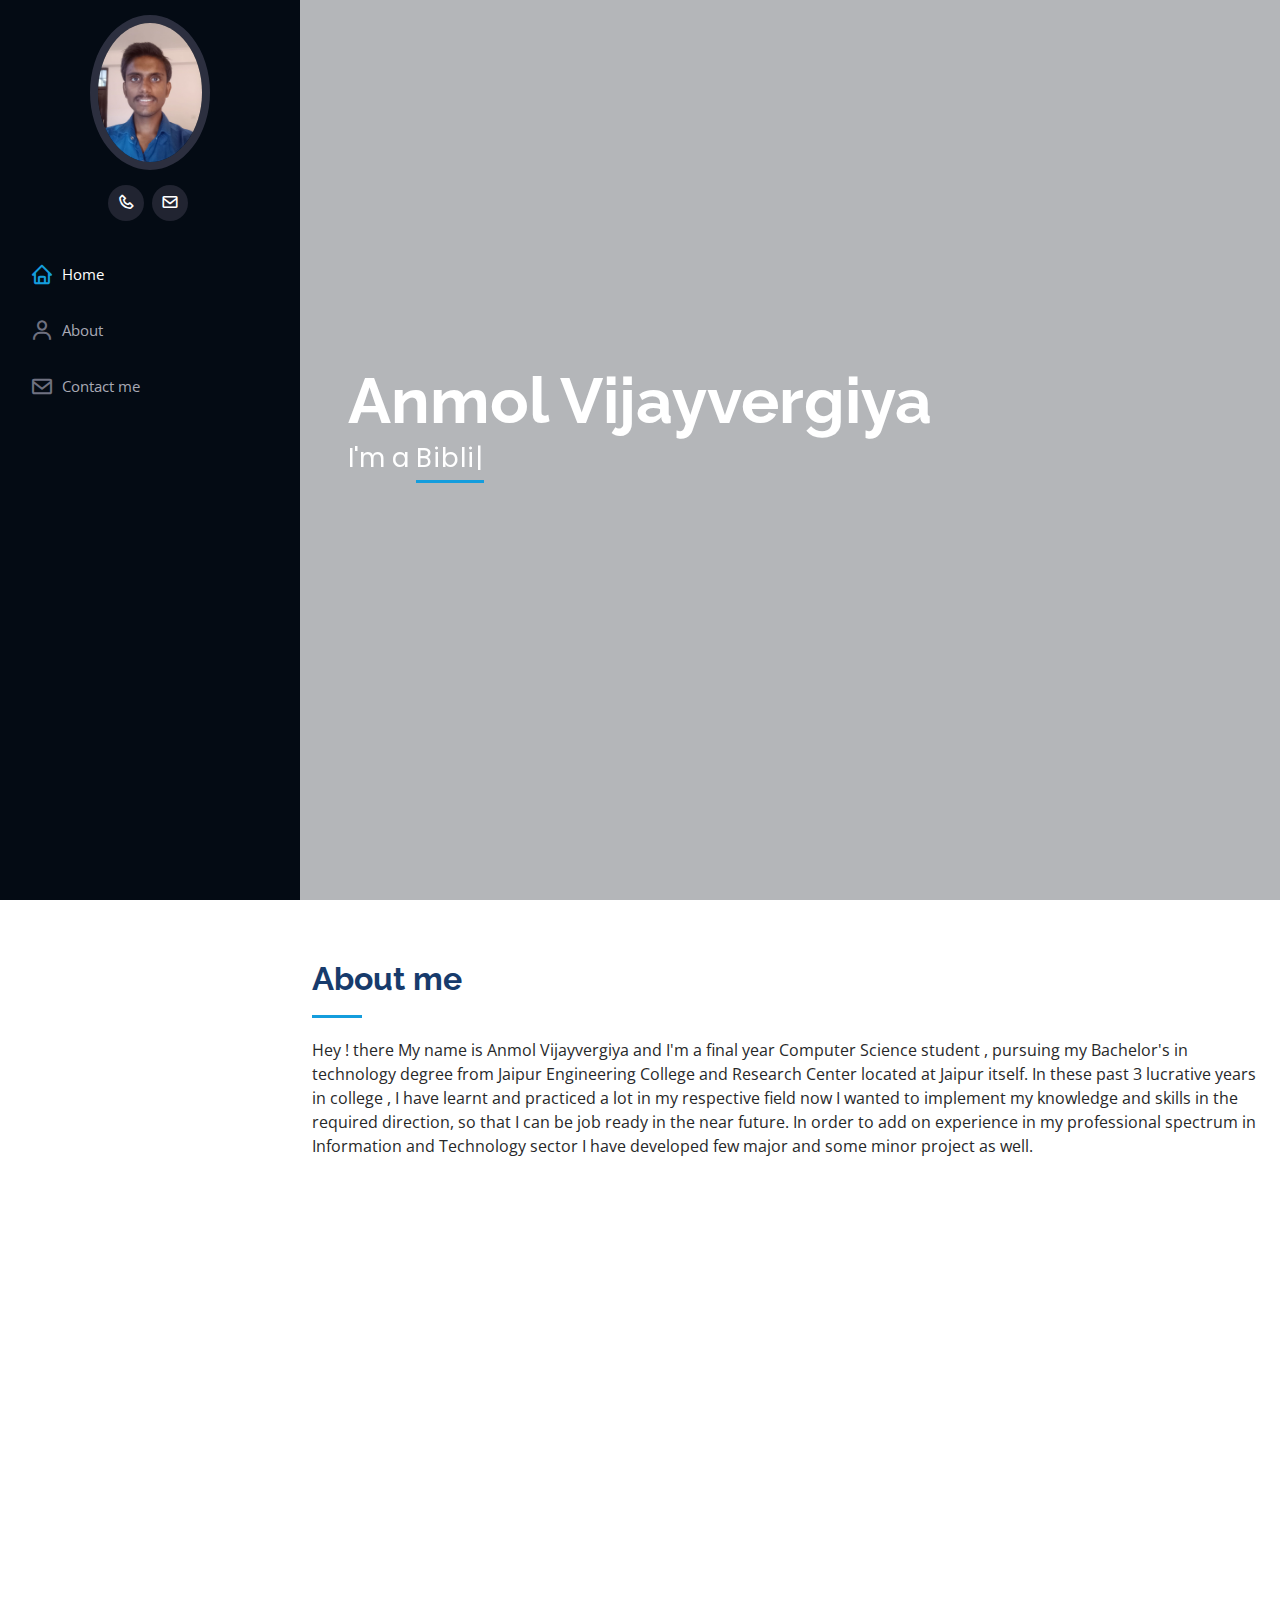
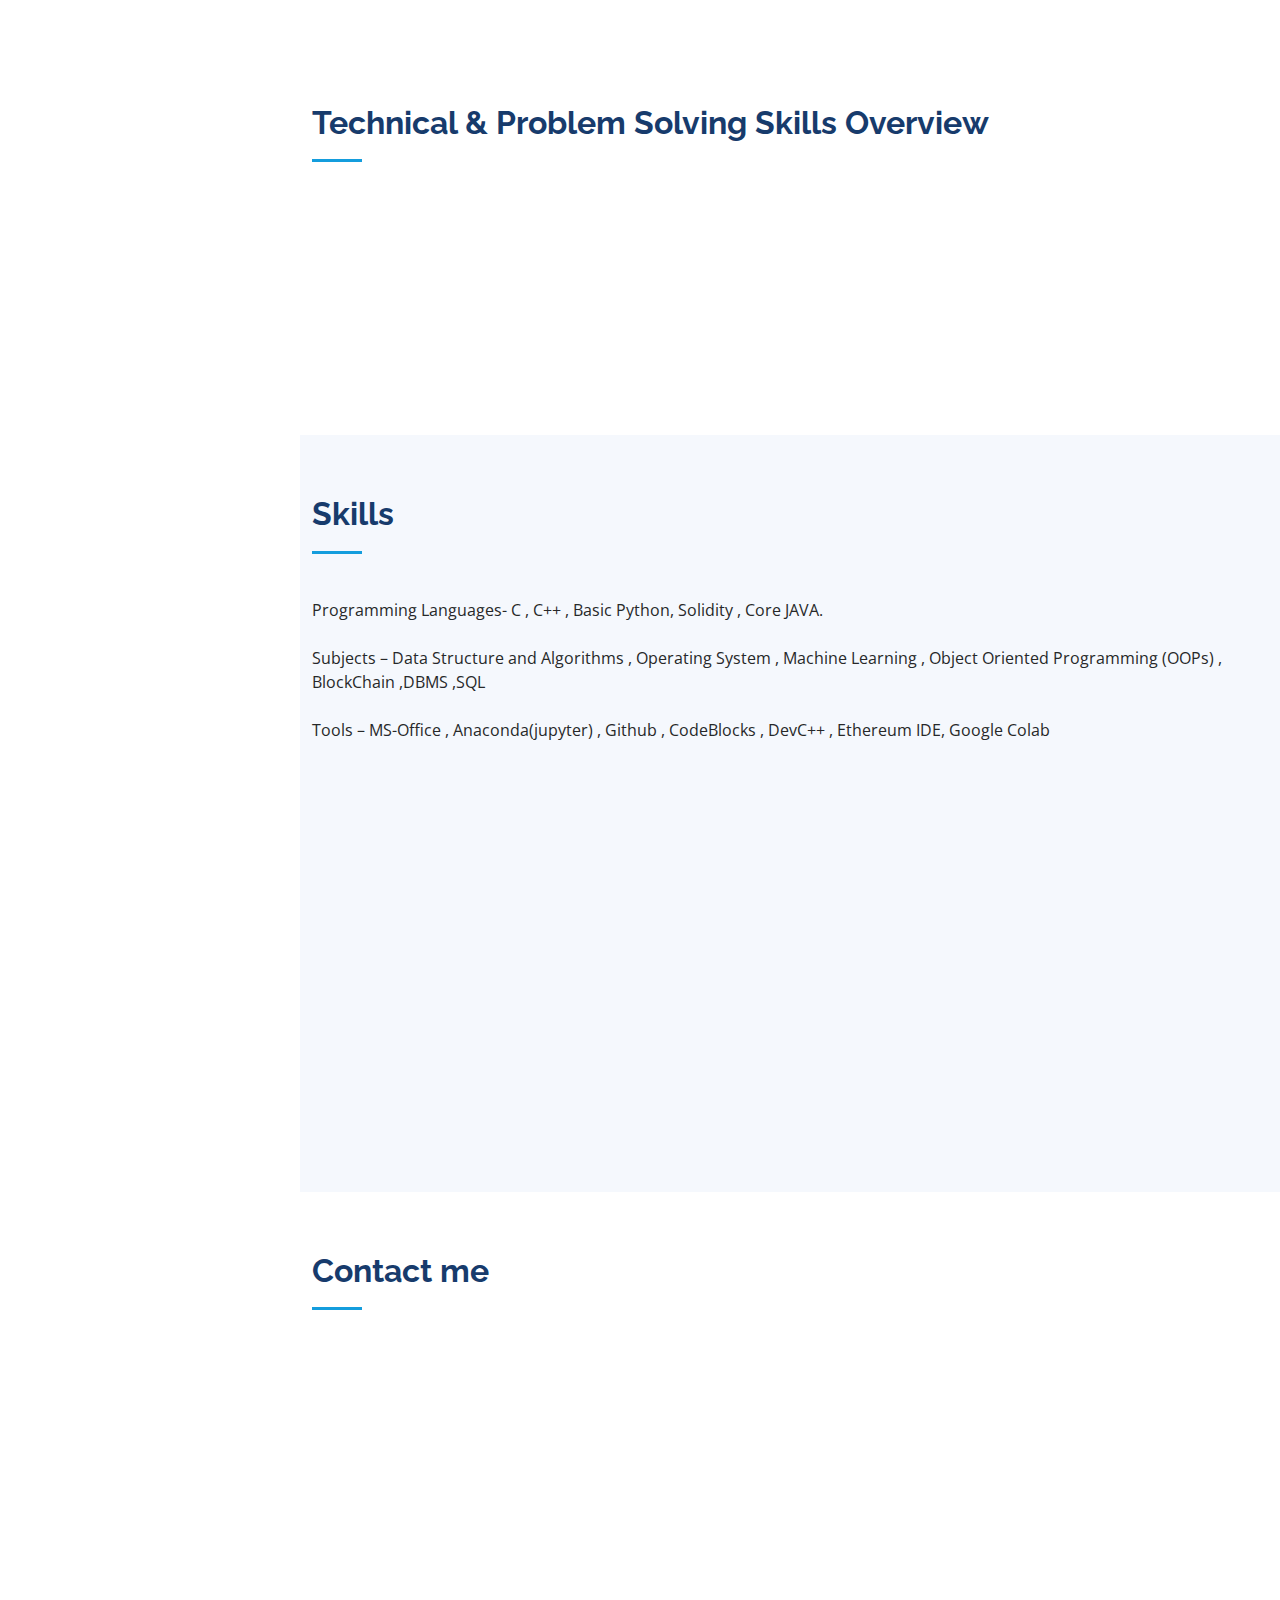
==== commit d7ca0fea: "my changes" ====
--- a/main.html
+++ b/main.html
@@ -40,7 +40,7 @@
         <img src="assets/img/profile-img.jpg" alt="" class="img-fluid rounded-circle">
         <h1 class="text-light"><a href="index.html"></a></h1>
         <div class="social-links mt-6 text-center">
-        <a href="tel:+91 9462633950" class="phone"><i class ="bx bx-phone"></i></a>
+        <a href="tel:+91 8690349289" class="phone"><i class ="bx bx-phone"></i></a>
         <a href="mailto:anmolvijayvergiya10082000@gmail.com" class="email"><i class="bx bx-envelope"></i></a>
         </div>
       </div>
@@ -59,7 +59,7 @@
   <section id="hero" class="d-flex flex-column justify-content-center align-items-center">
     <div class="hero-container" data-aos="fade-in">
       <h1>Anmol Vijayvergiya</h1>
-      <p>I'm <span class="typed" data-typed-items="Computer Science Student, Software Developer, Machine Learning Enthusiast, Web Developer , Biblophilic"></span></p>
+      <p>I'm a <span class="typed" data-typed-items="Bibliophile ,Computer Science Engineer , Software Developer, Machine Learning Enthusiast, Web Developer"></span></p>
     </div>
   </section><!-- End Hero -->
 
@@ -71,10 +71,9 @@
 
         <div class="section-title">
           <h2>About me</h2>
-          <p>Hey ! there My name is Anmol Vijayvergiya and I'm a final year Computer Science student , pursuing my B. tech degree from Jaipur Engineering College and Research Center located at Jaipur itself. 
-
-In these past 3 lucrative years in college , I have learnt and practiced a lot in my respective field now I wanted to implement my knowledge and skills in the required direction, so that I can be job ready in the near future. In order to add on experience in my professional spectrum in Information and Technology sector I'm looking for internship(s) in Web development or Full stack development or Software development. 
-I interned as a Machine Learning intern at TCSion for a 3 month span where I developed AI emotion detector. Also I have a 3 month experience in digital and social marketing as an intern. </p>
+          <p>Hey ! there My name is Anmol Vijayvergiya and I'm a final year Computer Science student , pursuing my Bachelor's in technology degree from Jaipur Engineering College and Research Center located at Jaipur itself. 
+
+In these past 3 lucrative years in college , I have learnt and practiced a lot in my respective field now I wanted to implement my knowledge and skills in the required direction, so that I can be job ready in the near future. In order to add on experience in my professional spectrum in Information and Technology sector I have developed few major and some minor project as well.</p>
         </div>
 
         <div class="row">
@@ -89,17 +88,19 @@
               <div class="col-lg-6">
                 <ul>
                   <li><i class="bi bi-chevron-right"></i> <strong>Birthday:</strong> <span>10 August </span></li>
-                  <!--<li><i class="bi bi-chevron-right"></i> <strong>Website:</strong> <span><a href="https://harinandan123.netlify.app">This website</a></span></li> -->
-                  <li><i class="bi bi-chevron-right"></i> <strong>Phone:</strong> <span>+91 9462633950</span></li>
-                  <li><i class="bi bi-chevron-right"></i> <strong>City:</strong> <span>Jaipur, Rajasthan, India</span></li>
+                  <li><i class="bi bi-chevron-right"></i> <strong>Phone:</strong> <span>+91 8690349289</span></li>
+                  <li><i class="bi bi-chevron-right"></i> <strong>City:</strong> <span>Jaipur</span></li>
+		<li><i class="bi bi-chevron-right"></i> <strong>State:</strong> <span>Rajasthan</span></li>
+		<li><i class="bi bi-chevron-right"></i> <strong>Country:</strong> <span>India</span></li>
+		<li><i class="bi bi-chevron-right"></i> <strong>Email:</strong> <span>anmolvijayvergiya10082000@gmail.com</span></li>
+		<li><i class="bi bi-chevron-right"></i> <strong>Hobbies:</strong> <span>Playing Table Tennis , Book reading and Listening to podcasts.</span></li>
                 </ul>
               </div>
               <div class="col-lg-6">
                 <ul>
                   <li><i class="bi bi-chevron-right"></i> <strong>Age:</strong> <span>22</span></li>
-                  <li><i class="bi bi-chevron-right"></i> <strong>Email:</strong> <span>anmolvijayvergiya10082000@gmail.com</span></li>
-                  <li><i class="bi bi-chevron-right"></i> <strong>Status:</strong> <span>Pursuing Graduation</span></li>
-		<li><i class="bi bi-chevron-right"></i> <strong>Hobbies:</strong> <span>Playing Table Tennis , Book reading and Listening to podcast.</span></li>	
+                  <li><i class="bi bi-chevron-right"></i> <strong>Website:</strong> <span><a href="https://anmolvijayvergiya.netlify.app/">This website</a></span></li>
+                  <li><i class="bi bi-chevron-right"></i> <strong>Status:</strong> <span>Pursuing Graduation</span></li>	
                 </ul>
               </div>
             </div>
@@ -283,7 +284,7 @@
 
         <div class="section-title">
           <h2>Contact me</h2>
-          <p>Please fel free to contact me through either Email or Phone or LinkedIn.</p>
+          <!--<p>Please fel free to contact me through either Email or Phone or LinkedIn.</p>-->
         </div>
 
         <div class="row" data-aos="fade-in">
@@ -312,7 +313,7 @@
               <div class="phone">
                 <i class="bi bi-phone"></i>
                 <h4>Call:</h4>
-                <p>+91 9462633950</p>
+                <p>+91 8690349289</p>
               </div>
 
               <iframe src="https://www.google.com/maps/embed?pb=!1m18!1m12!1m3!1d3561.8884511734736!2d75.82032671421248!3d26.779825472246877!2m3!1f0!2f0!3f0!3m2!1i1024!2i768!4f13.1!3m3!1m2!1s0x396dc976f7291db3%3A0x94ba508eacf8b260!2sChanakya%20Hostel!5e0!3m2!1sen!2sin!4v1665336549093!5m2!1sen!2sin" width="600" height="450" style="border:0;" allowfullscreen="" loading="lazy" referrerpolicy="no-referrer-when-downgrade"></iframe>
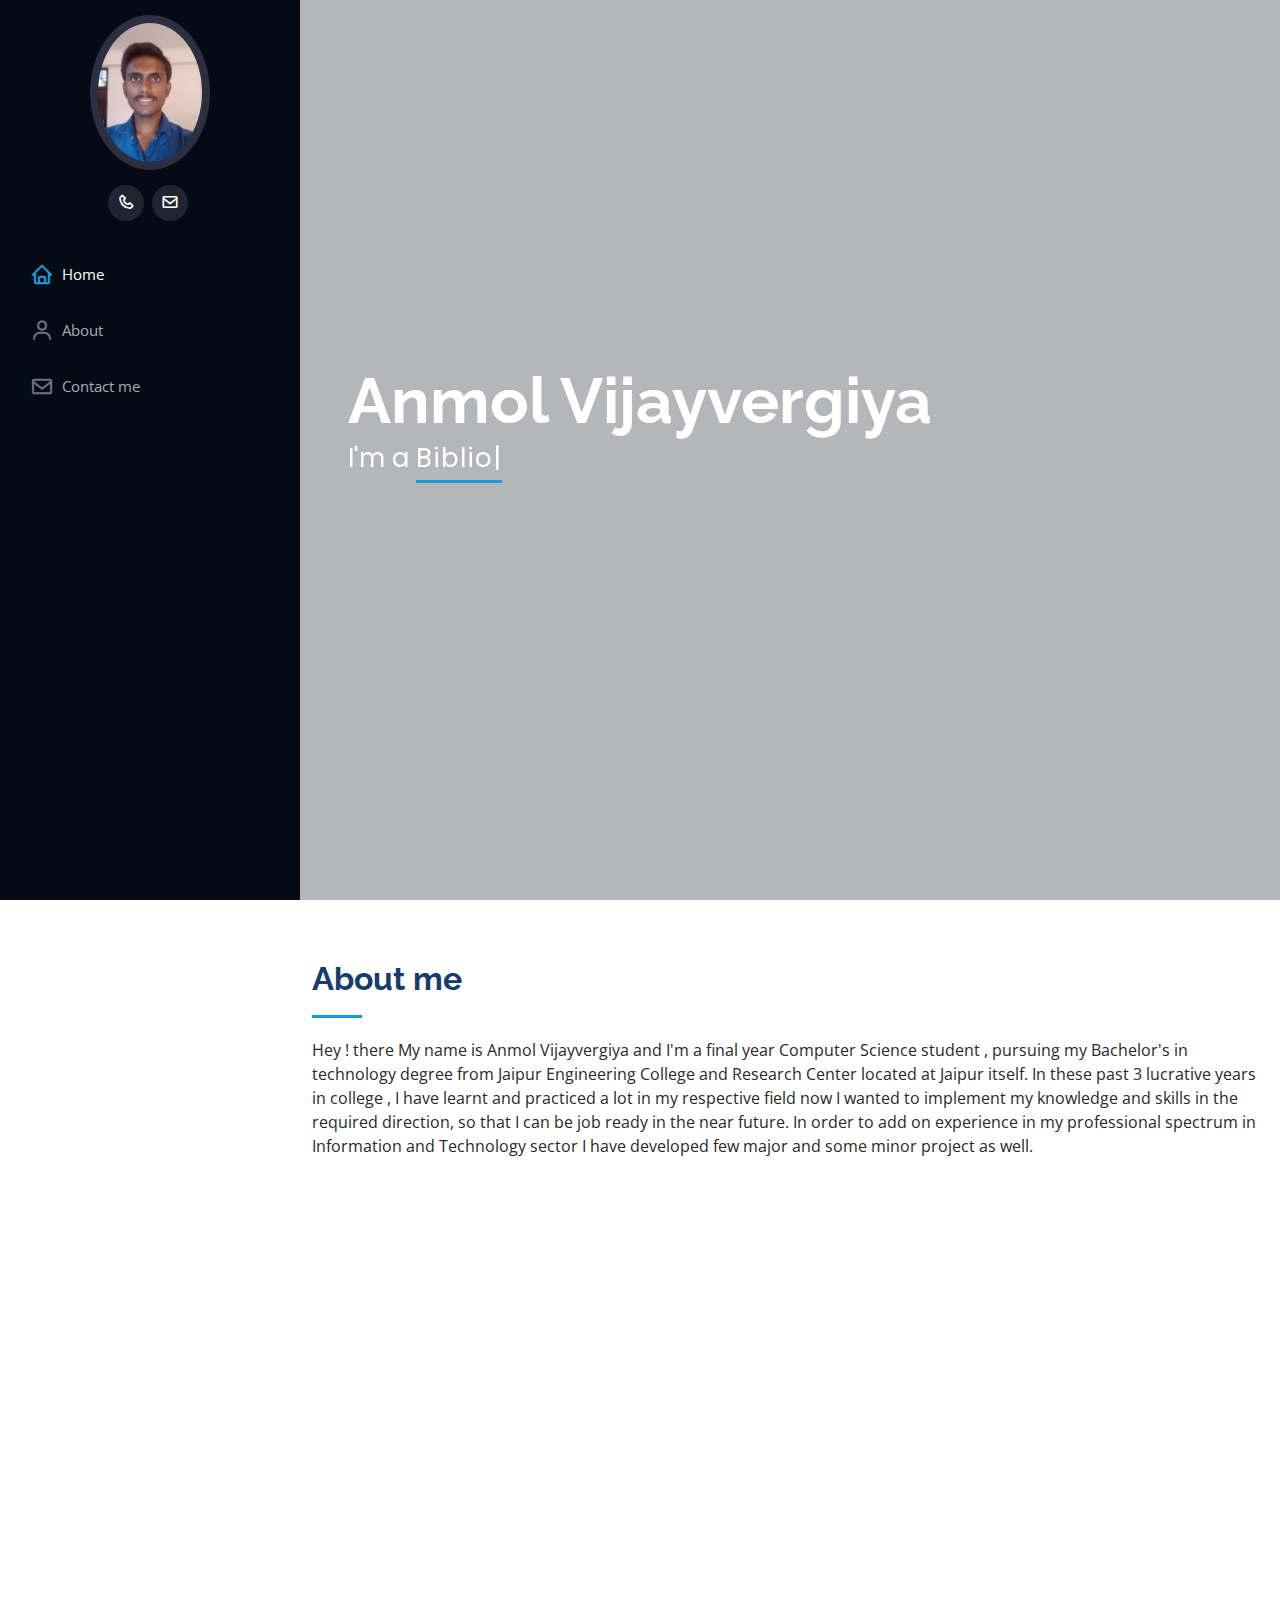
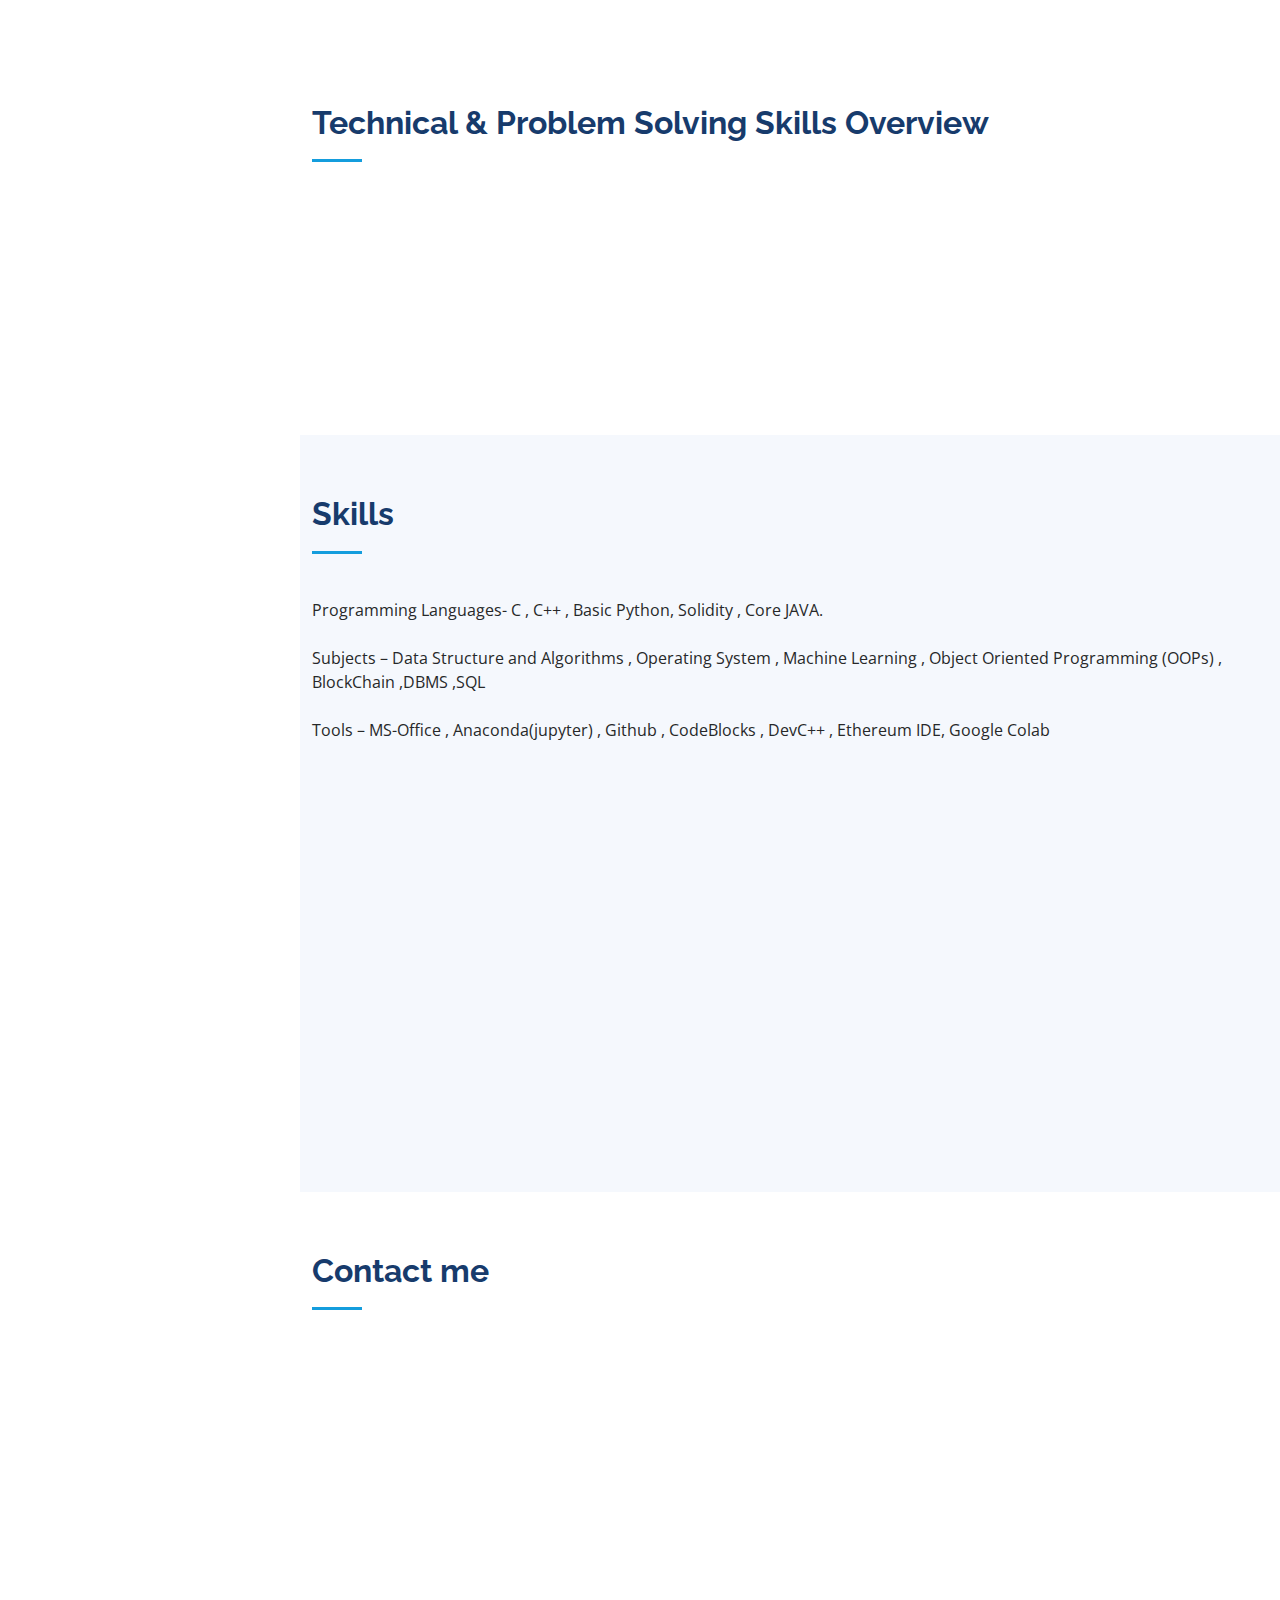
==== commit d55419bd: "Add files via upload" ====
--- a/main.html
+++ b/main.html
@@ -1,355 +1,355 @@
-<!DOCTYPE html>
-<html lang="en">
-
-<head>
-  <meta charset="utf-8">
-  <meta content="width=device-width, initial-scale=1.0" name="viewport">
-
-  <title>Anmol Vijayvergiya</title>
-  <meta content="" name="description">
-  <meta content="" name="keywords">
-
-  <!-- Google Fonts -->
-  <link href="https://fonts.googleapis.com/css?family=Open+Sans:300,300i,400,400i,600,600i,700,700i|Raleway:300,300i,400,400i,500,500i,600,600i,700,700i|Poppins:300,300i,400,400i,500,500i,600,600i,700,700i" rel="stylesheet">
-
-  <!-- Vendor CSS Files -->
-  <link href="assets/vendor/aos/aos.css" rel="stylesheet">
-  <link href="assets/vendor/bootstrap/css/bootstrap.min.css" rel="stylesheet">
-  <link href="assets/vendor/bootstrap-icons/bootstrap-icons.css" rel="stylesheet">
-  <link href="assets/vendor/boxicons/css/boxicons.min.css" rel="stylesheet">
-  <link href="assets/vendor/glightbox/css/glightbox.min.css" rel="stylesheet">
-  <link href="assets/vendor/swiper/swiper-bundle.min.css" rel="stylesheet">
-
-  <!-- Template Main CSS File -->
-  <link href="assets/css/style.css" rel="stylesheet">
-  
-  
-
-</head>
-
-<body>
-
-  <!-- ======= Mobile nav toggle button ======= -->
-  <i class="bi bi-list mobile-nav-toggle d-xl-none"></i>
-
-  <!-- ======= Header ======= -->
-  <header id="header">
-    <div class="d-flex flex-column">
-
-      <div class="profile">
-        <img src="assets/img/profile-img.jpg" alt="" class="img-fluid rounded-circle">
-        <h1 class="text-light"><a href="index.html"></a></h1>
-        <div class="social-links mt-6 text-center">
-        <a href="tel:+91 8690349289" class="phone"><i class ="bx bx-phone"></i></a>
-        <a href="mailto:anmolvijayvergiya10082000@gmail.com" class="email"><i class="bx bx-envelope"></i></a>
-        </div>
-      </div>
-
-      <nav id="navbar" class="nav-menu navbar">
-        <ul>
-          <li><a href="#hero" class="nav-link scrollto active"><i class="bx bx-home"></i> <span>Home</span></a></li>
-          <li><a href="#about" class="nav-link scrollto"><i class="bx bx-user"></i> <span>About</span></a></li>
-          <li><a href="#contact" class="nav-link scrollto"><i class="bx bx-envelope"></i> <span>Contact me</span></a></li>
-        </ul>
-      </nav><!-- .nav-menu -->
-    </div>
-  </header><!-- End Header -->
-
-  <!-- ======= Hero Section ======= -->
-  <section id="hero" class="d-flex flex-column justify-content-center align-items-center">
-    <div class="hero-container" data-aos="fade-in">
-      <h1>Anmol Vijayvergiya</h1>
-      <p>I'm a <span class="typed" data-typed-items="Bibliophile ,Computer Science Engineer , Software Developer, Machine Learning Enthusiast, Web Developer"></span></p>
-    </div>
-  </section><!-- End Hero -->
-
-  <main id="main">
-
-    <!-- ======= About Section ======= -->
-    <section id="about" class="about">
-      <div class="container">
-
-        <div class="section-title">
-          <h2>About me</h2>
-          <p>Hey ! there My name is Anmol Vijayvergiya and I'm a final year Computer Science student , pursuing my Bachelor's in technology degree from Jaipur Engineering College and Research Center located at Jaipur itself. 
-
-In these past 3 lucrative years in college , I have learnt and practiced a lot in my respective field now I wanted to implement my knowledge and skills in the required direction, so that I can be job ready in the near future. In order to add on experience in my professional spectrum in Information and Technology sector I have developed few major and some minor project as well.</p>
-        </div>
-
-        <div class="row">
-          <div class="col-lg-4" data-aos="fade-right">
-            <img src="assets/img/profile-img101.jpg" class="img-fluid" alt="">
-          </div>
-          <div class="col-lg-8 pt-4 pt-lg-0 content" data-aos="fade-left">
-            <h3>Personal Information</h3>
-            
-			
-            <div class="row">
-              <div class="col-lg-6">
-                <ul>
-                  <li><i class="bi bi-chevron-right"></i> <strong>Birthday:</strong> <span>10 August </span></li>
-                  <li><i class="bi bi-chevron-right"></i> <strong>Phone:</strong> <span>+91 8690349289</span></li>
-                  <li><i class="bi bi-chevron-right"></i> <strong>City:</strong> <span>Jaipur</span></li>
-		<li><i class="bi bi-chevron-right"></i> <strong>State:</strong> <span>Rajasthan</span></li>
-		<li><i class="bi bi-chevron-right"></i> <strong>Country:</strong> <span>India</span></li>
-		<li><i class="bi bi-chevron-right"></i> <strong>Email:</strong> <span>anmolvijayvergiya10082000@gmail.com</span></li>
-		<li><i class="bi bi-chevron-right"></i> <strong>Hobbies:</strong> <span>Playing Table Tennis , Book reading and Listening to podcasts.</span></li>
-                </ul>
-              </div>
-              <div class="col-lg-6">
-                <ul>
-                  <li><i class="bi bi-chevron-right"></i> <strong>Age:</strong> <span>22</span></li>
-                  <li><i class="bi bi-chevron-right"></i> <strong>Website:</strong> <span><a href="https://anmolvijayvergiya.netlify.app/">This website</a></span></li>
-                  <li><i class="bi bi-chevron-right"></i> <strong>Status:</strong> <span>Pursuing Graduation</span></li>	
-                </ul>
-              </div>
-            </div>
-            <p> 
-            </p> 
-          </div>
-        </div>
-
-      </div>
-    </section><!-- End About Section -->
-
-    <!-- ======= Facts Section ======= -->
-    <section id="facts" class="facts">
-      <div class="container">
-
-        <div class="section-title">
-          <h2>Technical & Problem Solving Skills Overview</h2>
-          <!-- <p>This website is hosted on <a href="https://www.netlify.com">Netlify</a></p>
-          <p>This website is built using HTML, CSS and a bit of JavaScript (imported)</p>         
-          <p>Snakes are reptiles, so they are cold blooded and completely rely on sunlight and warmth to survive</p> -->
-        </div>
-
-        <div class="row no-gutters">
-
-          <div class="col-lg-3 col-md-6 d-md-flex align-items-md-stretch" data-aos="fade-up">
-            <div class="count-box">
-              <i class="bi bi-laptop"></i>
-              <span data-purecounter-start="0" data-purecounter-end="1" data-purecounter-duration="1" class="purecounter"></span>
-              <p><strong>GeeksForGeeks</strong> </p><p><a href="https://auth.geeksforgeeks.org/user/anmolvijayvergiya/practice">Tap to View</a></p>
-            </div>
-          </div>
-
-          <div class="col-lg-3 col-md-6 d-md-flex align-items-md-stretch" data-aos="fade-up" data-aos-delay="100">
-            <div class="count-box">
-              <i class="bi bi-pc-display-horizontal"></i>
-              <span data-purecounter-start="0" data-purecounter-end="20"  data-purecounter-duration="1" class="purecounter"></span>
-              <p><strong>Hacker Rank</strong></p><p><a href="https://www.hackerrank.com/anmolvijyvergiya?hr_r=1">Tap to View </a></p>
-            </div>
-          </div>
-
-          <div class="col-lg-3 col-md-6 d-md-flex align-items-md-stretch" data-aos="fade-up" data-aos-delay="200">
-            <div class="count-box">
-              <i class="bi bi-github"></i>
-              <span data-purecounter-start="0" data-purecounter-end="3" data-purecounter-duration="1" class="purecounter"></span>
-              <p><strong>GitHub</strong></p><p><a href="https://github.com/anmolvvg?tab=repositoriGitHubes">Tap to View</a></p>
-            </div>
-          </div>
-
-          <div class="col-lg-3 col-md-6 d-md-flex align-items-md-stretch" data-aos="fade-up" data-aos-delay="300">
-            <div class="count-box">
-              <i class="bi bi-linkedin"></i>
-              <span data-purecounter-start="0" data-purecounter-end="2" data-purecounter-duration="1" class="purecounter"></span>
-              <p><strong>LinkedIn</strong></p><p><a href="https://www.linkedin.com/in/anmol-vijayvergiya-avvg">Tap to View</a></p>
-            </div>
-          </div>
-
-        </div>
-
-      </div>
-    </section><!-- End Facts Section -->
-	
-	
-	
-	
-
-    <!-- ======= Skills Section ======= -->
-    <section id="skills" class="skills section-bg">
-      <div class="container">
-
-        <div class="section-title">
-          <h2>Skills</h2>
-          <p><br>Programming Languages- C , C++ , Basic Python, Solidity , Core JAVA.<br>
-<br>Subjects – Data Structure and Algorithms , Operating System , Machine Learning , Object Oriented Programming (OOPs) , BlockChain ,DBMS ,SQL</br>
-<br>Tools – MS-Office , Anaconda(jupyter) , Github , CodeBlocks , DevC++ , Ethereum IDE, Google Colab</br></p>
-        </div>
-
-        <div class="row skills-content">
-
-          <div class="col-lg-6" data-aos="fade-up">
-
-            
-		<div class="progress">
-              <span class="skill">C++ Programming <i class="val">95%</i></span>
-              <div class="progress-bar-wrap">
-                <div class="progress-bar" role="progressbar" aria-valuenow="95" aria-valuemin="0" aria-valuemax="100"></div>
-              </div>
-            </div>
-
-		
-		<div class="progress">
-              <span class="skill">Object Oriented Programming (OOPs)<i class="val">95%</i></span>
-              <div class="progress-bar-wrap">
-                <div class="progress-bar" role="progressbar" aria-valuenow="95" aria-valuemin="0" aria-valuemax="100"></div>
-              </div>
-            </div>
-
-
-		<div class="progress">
-              <span class="skill">C Programming <i class="val">85%</i></span>
-              <div class="progress-bar-wrap">
-                <div class="progress-bar" role="progressbar" aria-valuenow="85" aria-valuemin="0" aria-valuemax="100"></div>
-              </div>
-            </div>
-
-		<div class="progress">
-              <span class="skill">Python Programming <i class="val">65%</i></span>
-              <div class="progress-bar-wrap">
-                <div class="progress-bar" role="progressbar" aria-valuenow="65" aria-valuemin="0" aria-valuemax="100"></div>
-              </div>
-            </div>
-
-		<div class="progress">
-              <span class="skill">Core JAVA <i class="val">55%</i></span>
-              <div class="progress-bar-wrap">
-                <div class="progress-bar" role="progressbar" aria-valuenow="55" aria-valuemin="0" aria-valuemax="100"></div>
-              </div>
-            </div>
-
-            <div class="progress">
-              <span class="skill">Data Structure and Algorithms (DSA)<i class="val">80%</i></span>
-              <div class="progress-bar-wrap">
-                <div class="progress-bar" role="progressbar" aria-valuenow="80" aria-valuemin="0" aria-valuemax="100"></div>
-              </div>
-            </div>
-
-          </div>
-
-          <div class="col-lg-6" data-aos="fade-up" data-aos-delay="100">
-
-		<div class="progress">
-              <span class="skill">HTML <i class="val">70%</i></span>
-              <div class="progress-bar-wrap">
-                <div class="progress-bar" role="progressbar" aria-valuenow="70" aria-valuemin="0" aria-valuemax="100"></div>
-              </div>
-            </div>
-
-    <div class="progress">
-              <span class="skill">CSS <i class="val">40%</i></span>
-              <div class="progress-bar-wrap">
-                <div class="progress-bar" role="progressbar" aria-valuenow="40" aria-valuemin="0" aria-valuemax="100"></div>
-              </div>
-            </div>
-
-		
-	<div class="progress">
-              <span class="skill">JavaScript <i class="val">10%</i></span>
-              <div class="progress-bar-wrap">
-                <div class="progress-bar" role="progressbar" aria-valuenow="10" aria-valuemin="0" aria-valuemax="100"></div>
-              </div>
-            </div>
-
-            <div class="progress">
-              <span class="skill">Sequence Query Langauge (SQL) <i class="val">40%</i></span>
-              <div class="progress-bar-wrap">
-                <div class="progress-bar" role="progressbar" aria-valuenow="40" aria-valuemin="0" aria-valuemax="100"></div>
-              </div>
-            </div>
-
-          </div>
-
-        </div>
-
-      </div>
-    </section><!-- End Skills Section -->
-
- 
- 
-    <!--img src="C:\Users\user\Documents\Portfolio\9.png" alt="image is not available" width="920px" height="300px" class="img-fluid"-->
-    
- 
-    
-	
-	 
-	
- 
-    
-
-    <!-- ======= Contact Section ======= -->
-    <section id="contact" class="contact">
-      <div class="container">
-
-        <div class="section-title">
-          <h2>Contact me</h2>
-          <!--<p>Please fel free to contact me through either Email or Phone or LinkedIn.</p>-->
-        </div>
-
-        <div class="row" data-aos="fade-in">
-
-          <div class="col-lg-10 d-flex align-items-stretch">
-            <div class="info">
-              <div class="address">
-                <i class="bi bi-geo-alt"></i>
-                <h4>Location:</h4>
-                <p>Jaipur, Rajasthan, India</p>
-              </div>
-
-              <div class="email">
-                <i class="bi bi-envelope"></i>
-                <h4>Email:</h4>
-                <p>anmolvijayvergiya10082000@gmail.com</p>
-              </div>
-
-              <div class="LinkedIn">
-                <i class="bi bi-inbox"></i>
-                <h4>Message me on LinkedIn:</h4>
-                <p>https://www.linkedin.com/in/anmol-vijayvergiya/</p>
-              </div>
-
-
-              <div class="phone">
-                <i class="bi bi-phone"></i>
-                <h4>Call:</h4>
-                <p>+91 8690349289</p>
-              </div>
-
-              <iframe src="https://www.google.com/maps/embed?pb=!1m18!1m12!1m3!1d3561.8884511734736!2d75.82032671421248!3d26.779825472246877!2m3!1f0!2f0!3f0!3m2!1i1024!2i768!4f13.1!3m3!1m2!1s0x396dc976f7291db3%3A0x94ba508eacf8b260!2sChanakya%20Hostel!5e0!3m2!1sen!2sin!4v1665336549093!5m2!1sen!2sin" width="600" height="450" style="border:0;" allowfullscreen="" loading="lazy" referrerpolicy="no-referrer-when-downgrade"></iframe>
-            </div>
-
-
-      </div>
-    </section><!-- End Contact Section -->
-
-  </main><!-- End #main -->
-
-  <!-- ======= Footer ======= -->
-  <footer id="footer">
-    <div class="container">
-      <div class="copyright">
-        
-  </footer><!-- End  Footer -->
-
-  <a href="#" class="back-to-top d-flex align-items-center justify-content-center"><i class="bi bi-arrow-up-short"></i></a>
-
-  <!-- Vendor JS Files -->
-  <script src="assets/vendor/purecounter/purecounter.js"></script>
-  <script src="assets/vendor/aos/aos.js"></script>
-  <script src="assets/vendor/bootstrap/js/bootstrap.bundle.min.js"></script>
-  <script src="assets/vendor/glightbox/js/glightbox.min.js"></script>
-  <script src="assets/vendor/isotope-layout/isotope.pkgd.min.js"></script>
-  <script src="assets/vendor/swiper/swiper-bundle.min.js"></script>
-  <script src="assets/vendor/typed.js/typed.min.js"></script>
-  <script src="assets/vendor/waypoints/noframework.waypoints.js"></script>
-
-
-  <!-- Template Main JS File -->
-  <script src="assets/js/main.js"></script>
-     
-    
-
-</body>
-
-</html>
+<!DOCTYPE html>
+<html lang="en">
+
+<head>
+  <meta charset="utf-8">
+  <meta content="width=device-width, initial-scale=1.0" name="viewport">
+
+  <title>Anmol Vijayvergiya</title>
+  <meta content="" name="description">
+  <meta content="" name="keywords">
+
+  <!-- Google Fonts -->
+  <link href="https://fonts.googleapis.com/css?family=Open+Sans:300,300i,400,400i,600,600i,700,700i|Raleway:300,300i,400,400i,500,500i,600,600i,700,700i|Poppins:300,300i,400,400i,500,500i,600,600i,700,700i" rel="stylesheet">
+
+  <!-- Vendor CSS Files -->
+  <link href="assets/vendor/aos/aos.css" rel="stylesheet">
+  <link href="assets/vendor/bootstrap/css/bootstrap.min.css" rel="stylesheet">
+  <link href="assets/vendor/bootstrap-icons/bootstrap-icons.css" rel="stylesheet">
+  <link href="assets/vendor/boxicons/css/boxicons.min.css" rel="stylesheet">
+  <link href="assets/vendor/glightbox/css/glightbox.min.css" rel="stylesheet">
+  <link href="assets/vendor/swiper/swiper-bundle.min.css" rel="stylesheet">
+
+  <!-- Template Main CSS File -->
+  <link href="assets/css/style.css" rel="stylesheet">
+  
+  
+
+</head>
+
+<body>
+
+  <!-- ======= Mobile nav toggle button ======= -->
+  <i class="bi bi-list mobile-nav-toggle d-xl-none"></i>
+
+  <!-- ======= Header ======= -->
+  <header id="header">
+    <div class="d-flex flex-column">
+
+      <div class="profile">
+        <img src="assets/img/profile-img.jpg" alt="" class="img-fluid rounded-circle">
+        <h1 class="text-light"><a href="index.html"></a></h1>
+        <div class="social-links mt-6 text-center">
+        <a href="tel:+91 8690349289" class="phone"><i class ="bx bx-phone"></i></a>
+        <a href="mailto:anmolvijayvergiya10082000@gmail.com" class="email"><i class="bx bx-envelope"></i></a>
+        </div>
+      </div>
+
+      <nav id="navbar" class="nav-menu navbar">
+        <ul>
+          <li><a href="#hero" class="nav-link scrollto active"><i class="bx bx-home"></i> <span>Home</span></a></li>
+          <li><a href="#about" class="nav-link scrollto"><i class="bx bx-user"></i> <span>About</span></a></li>
+          <li><a href="#contact" class="nav-link scrollto"><i class="bx bx-envelope"></i> <span>Contact me</span></a></li>
+        </ul>
+      </nav><!-- .nav-menu -->
+    </div>
+  </header><!-- End Header -->
+
+  <!-- ======= Hero Section ======= -->
+  <section id="hero" class="d-flex flex-column justify-content-center align-items-center">
+    <div class="hero-container" data-aos="fade-in">
+      <h1>Anmol Vijayvergiya</h1>
+      <p>I'm a <span class="typed" data-typed-items="Bibliophile ,Computer Science Engineer , Software Developer, Machine Learning Enthusiast, Web Developer"></span></p>
+    </div>
+  </section><!-- End Hero -->
+
+  <main id="main">
+
+    <!-- ======= About Section ======= -->
+    <section id="about" class="about">
+      <div class="container">
+
+        <div class="section-title">
+          <h2>About me</h2>
+          <p>Hey ! there My name is Anmol Vijayvergiya and I'm a final year Computer Science student , pursuing my Bachelor's in technology degree from Jaipur Engineering College and Research Center located at Jaipur itself. 
+
+In these past 3 lucrative years in college , I have learnt and practiced a lot in my respective field now I wanted to implement my knowledge and skills in the required direction, so that I can be job ready in the near future. In order to add on experience in my professional spectrum in Information and Technology sector I have developed few major and some minor project as well.</p>
+        </div>
+
+        <div class="row">
+          <div class="col-lg-4" data-aos="fade-right">
+            <img src="assets/img/profile-img101.jpg" class="img-fluid" alt="">
+          </div>
+          <div class="col-lg-8 pt-4 pt-lg-0 content" data-aos="fade-left">
+            <h3>Personal Information</h3>
+            
+			
+            <div class="row">
+              <div class="col-lg-6">
+                <ul>
+                  <li><i class="bi bi-chevron-right"></i> <strong>Birthday:</strong> <span>10 August </span></li>
+                  <li><i class="bi bi-chevron-right"></i> <strong>Phone:</strong> <span>+91 8690349289</span></li>
+                  <li><i class="bi bi-chevron-right"></i> <strong>City:</strong> <span>Jaipur</span></li>
+		<li><i class="bi bi-chevron-right"></i> <strong>State:</strong> <span>Rajasthan</span></li>
+		<li><i class="bi bi-chevron-right"></i> <strong>Country:</strong> <span>India</span></li>
+		<li><i class="bi bi-chevron-right"></i> <strong>Email:</strong> <span>anmolvijayvergiya10082000@gmail.com</span></li>
+		<li><i class="bi bi-chevron-right"></i> <strong>Hobbies:</strong> <span>Playing Table Tennis , Book reading and Listening to podcasts.</span></li>
+                </ul>
+              </div>
+              <div class="col-lg-6">
+                <ul>
+                  <li><i class="bi bi-chevron-right"></i> <strong>Age:</strong> <span>22</span></li>
+                  <li><i class="bi bi-chevron-right"></i> <strong>Website:</strong> <span><a href="https://anmolvijayvergiya.netlify.app/">This website</a></span></li>
+                  <li><i class="bi bi-chevron-right"></i> <strong>Status:</strong> <span>Pursuing Graduation</span></li>	
+                </ul>
+              </div>
+            </div>
+            <p> 
+            </p> 
+          </div>
+        </div>
+
+      </div>
+    </section><!-- End About Section -->
+
+    <!-- ======= Facts Section ======= -->
+    <section id="facts" class="facts">
+      <div class="container">
+
+        <div class="section-title">
+          <h2>Technical & Problem Solving Skills Overview</h2>
+          <!-- <p>This website is hosted on <a href="https://www.netlify.com">Netlify</a></p>
+          <p>This website is built using HTML, CSS and a bit of JavaScript (imported)</p>         
+          <p>Snakes are reptiles, so they are cold blooded and completely rely on sunlight and warmth to survive</p> -->
+        </div>
+
+        <div class="row no-gutters">
+
+          <div class="col-lg-3 col-md-6 d-md-flex align-items-md-stretch" data-aos="fade-up">
+            <div class="count-box">
+              <i class="bi bi-laptop"></i>
+              <span data-purecounter-start="0" data-purecounter-end="1" data-purecounter-duration="1" class="purecounter"></span>
+              <p><strong>GeeksForGeeks</strong> </p><p><a href="https://auth.geeksforgeeks.org/user/anmolvijayvergiya/practice">Tap to View</a></p>
+            </div>
+          </div>
+
+          <div class="col-lg-3 col-md-6 d-md-flex align-items-md-stretch" data-aos="fade-up" data-aos-delay="100">
+            <div class="count-box">
+              <i class="bi bi-pc-display-horizontal"></i>
+              <span data-purecounter-start="0" data-purecounter-end="20"  data-purecounter-duration="1" class="purecounter"></span>
+              <p><strong>Hacker Rank</strong></p><p><a href="https://www.hackerrank.com/anmolvijyvergiya?hr_r=1">Tap to View </a></p>
+            </div>
+          </div>
+
+          <div class="col-lg-3 col-md-6 d-md-flex align-items-md-stretch" data-aos="fade-up" data-aos-delay="200">
+            <div class="count-box">
+              <i class="bi bi-github"></i>
+              <span data-purecounter-start="0" data-purecounter-end="3" data-purecounter-duration="1" class="purecounter"></span>
+              <p><strong>GitHub</strong></p><p><a href="https://github.com/anmolvvg?tab=repositoriGitHubes">Tap to View</a></p>
+            </div>
+          </div>
+
+          <div class="col-lg-3 col-md-6 d-md-flex align-items-md-stretch" data-aos="fade-up" data-aos-delay="300">
+            <div class="count-box">
+              <i class="bi bi-linkedin"></i>
+              <span data-purecounter-start="0" data-purecounter-end="2" data-purecounter-duration="1" class="purecounter"></span>
+              <p><strong>LinkedIn</strong></p><p><a href="https://www.linkedin.com/in/anmol-vijayvergiya-avvg">Tap to View</a></p>
+            </div>
+          </div>
+
+        </div>
+
+      </div>
+    </section><!-- End Facts Section -->
+	
+	
+	
+	
+
+    <!-- ======= Skills Section ======= -->
+    <section id="skills" class="skills section-bg">
+      <div class="container">
+
+        <div class="section-title">
+          <h2>Skills</h2>
+          <p><br>Programming Languages- C , C++ , Basic Python, Solidity , Core JAVA.<br>
+<br>Subjects – Data Structure and Algorithms , Operating System , Machine Learning , Object Oriented Programming (OOPs) , BlockChain ,DBMS ,SQL</br>
+<br>Tools – MS-Office , Anaconda(jupyter) , Github , CodeBlocks , DevC++ , Ethereum IDE, Google Colab</br></p>
+        </div>
+
+        <div class="row skills-content">
+
+          <div class="col-lg-6" data-aos="fade-up">
+
+            
+		<div class="progress">
+              <span class="skill">C++ Programming <i class="val">95%</i></span>
+              <div class="progress-bar-wrap">
+                <div class="progress-bar" role="progressbar" aria-valuenow="95" aria-valuemin="0" aria-valuemax="100"></div>
+              </div>
+            </div>
+
+		
+		<div class="progress">
+              <span class="skill">Object Oriented Programming (OOPs)<i class="val">95%</i></span>
+              <div class="progress-bar-wrap">
+                <div class="progress-bar" role="progressbar" aria-valuenow="95" aria-valuemin="0" aria-valuemax="100"></div>
+              </div>
+            </div>
+
+
+		<div class="progress">
+              <span class="skill">C Programming <i class="val">85%</i></span>
+              <div class="progress-bar-wrap">
+                <div class="progress-bar" role="progressbar" aria-valuenow="85" aria-valuemin="0" aria-valuemax="100"></div>
+              </div>
+            </div>
+
+		<div class="progress">
+              <span class="skill">Python Programming <i class="val">65%</i></span>
+              <div class="progress-bar-wrap">
+                <div class="progress-bar" role="progressbar" aria-valuenow="65" aria-valuemin="0" aria-valuemax="100"></div>
+              </div>
+            </div>
+
+		<div class="progress">
+              <span class="skill">Core JAVA <i class="val">55%</i></span>
+              <div class="progress-bar-wrap">
+                <div class="progress-bar" role="progressbar" aria-valuenow="55" aria-valuemin="0" aria-valuemax="100"></div>
+              </div>
+            </div>
+
+            <div class="progress">
+              <span class="skill">Data Structure and Algorithms (DSA)<i class="val">80%</i></span>
+              <div class="progress-bar-wrap">
+                <div class="progress-bar" role="progressbar" aria-valuenow="80" aria-valuemin="0" aria-valuemax="100"></div>
+              </div>
+            </div>
+
+          </div>
+
+          <div class="col-lg-6" data-aos="fade-up" data-aos-delay="100">
+
+		<div class="progress">
+              <span class="skill">HTML <i class="val">70%</i></span>
+              <div class="progress-bar-wrap">
+                <div class="progress-bar" role="progressbar" aria-valuenow="70" aria-valuemin="0" aria-valuemax="100"></div>
+              </div>
+            </div>
+
+    <div class="progress">
+              <span class="skill">CSS <i class="val">40%</i></span>
+              <div class="progress-bar-wrap">
+                <div class="progress-bar" role="progressbar" aria-valuenow="40" aria-valuemin="0" aria-valuemax="100"></div>
+              </div>
+            </div>
+
+		
+	<div class="progress">
+              <span class="skill">JavaScript <i class="val">10%</i></span>
+              <div class="progress-bar-wrap">
+                <div class="progress-bar" role="progressbar" aria-valuenow="10" aria-valuemin="0" aria-valuemax="100"></div>
+              </div>
+            </div>
+
+            <div class="progress">
+              <span class="skill">Sequence Query Langauge (SQL) <i class="val">40%</i></span>
+              <div class="progress-bar-wrap">
+                <div class="progress-bar" role="progressbar" aria-valuenow="40" aria-valuemin="0" aria-valuemax="100"></div>
+              </div>
+            </div>
+
+          </div>
+
+        </div>
+
+      </div>
+    </section><!-- End Skills Section -->
+
+ 
+ 
+    <!--img src="C:\Users\user\Documents\Portfolio\9.png" alt="image is not available" width="920px" height="300px" class="img-fluid"-->
+    
+ 
+    
+	
+	 
+	
+ 
+    
+
+    <!-- ======= Contact Section ======= -->
+    <section id="contact" class="contact">
+      <div class="container">
+
+        <div class="section-title">
+          <h2>Contact me</h2>
+          <!--<p>Please fel free to contact me through either Email or Phone or LinkedIn.</p>-->
+        </div>
+
+        <div class="row" data-aos="fade-in">
+
+          <div class="col-lg-10 d-flex align-items-stretch">
+            <div class="info">
+              <div class="address">
+                <i class="bi bi-geo-alt"></i>
+                <h4>Location:</h4>
+                <p>Jaipur, Rajasthan, India</p>
+              </div>
+
+              <div class="email">
+                <i class="bi bi-envelope"></i>
+                <h4>Email:</h4>
+                <p>anmolvijayvergiya10082000@gmail.com</p>
+              </div>
+
+              <div class="LinkedIn">
+                <i class="bi bi-inbox"></i>
+                <h4>Message me on LinkedIn:</h4>
+                <p>https://www.linkedin.com/in/anmol-vijayvergiya/</p>
+              </div>
+
+
+              <div class="phone">
+                <i class="bi bi-phone"></i>
+                <h4>Call:</h4>
+                <p>+91 8690349289</p>
+              </div>
+
+              <iframe src="https://www.google.com/maps/embed?pb=!1m18!1m12!1m3!1d3561.8884511734736!2d75.82032671421248!3d26.779825472246877!2m3!1f0!2f0!3f0!3m2!1i1024!2i768!4f13.1!3m3!1m2!1s0x396dc976f7291db3%3A0x94ba508eacf8b260!2sChanakya%20Hostel!5e0!3m2!1sen!2sin!4v1665336549093!5m2!1sen!2sin" width="600" height="450" style="border:0;" allowfullscreen="" loading="lazy" referrerpolicy="no-referrer-when-downgrade"></iframe>
+            </div>
+
+
+      </div>
+    </section><!-- End Contact Section -->
+
+  </main><!-- End #main -->
+
+  <!-- ======= Footer ======= -->
+  <footer id="footer">
+    <div class="container">
+      <div class="copyright">
+        
+  </footer><!-- End  Footer -->
+
+  <a href="#" class="back-to-top d-flex align-items-center justify-content-center"><i class="bi bi-arrow-up-short"></i></a>
+
+  <!-- Vendor JS Files -->
+  <script src="assets/vendor/purecounter/purecounter.js"></script>
+  <script src="assets/vendor/aos/aos.js"></script>
+  <script src="assets/vendor/bootstrap/js/bootstrap.bundle.min.js"></script>
+  <script src="assets/vendor/glightbox/js/glightbox.min.js"></script>
+  <script src="assets/vendor/isotope-layout/isotope.pkgd.min.js"></script>
+  <script src="assets/vendor/swiper/swiper-bundle.min.js"></script>
+  <script src="assets/vendor/typed.js/typed.min.js"></script>
+  <script src="assets/vendor/waypoints/noframework.waypoints.js"></script>
+
+
+  <!-- Template Main JS File -->
+  <script src="assets/js/main.js"></script>
+     
+    
+
+</body>
+
+</html>
